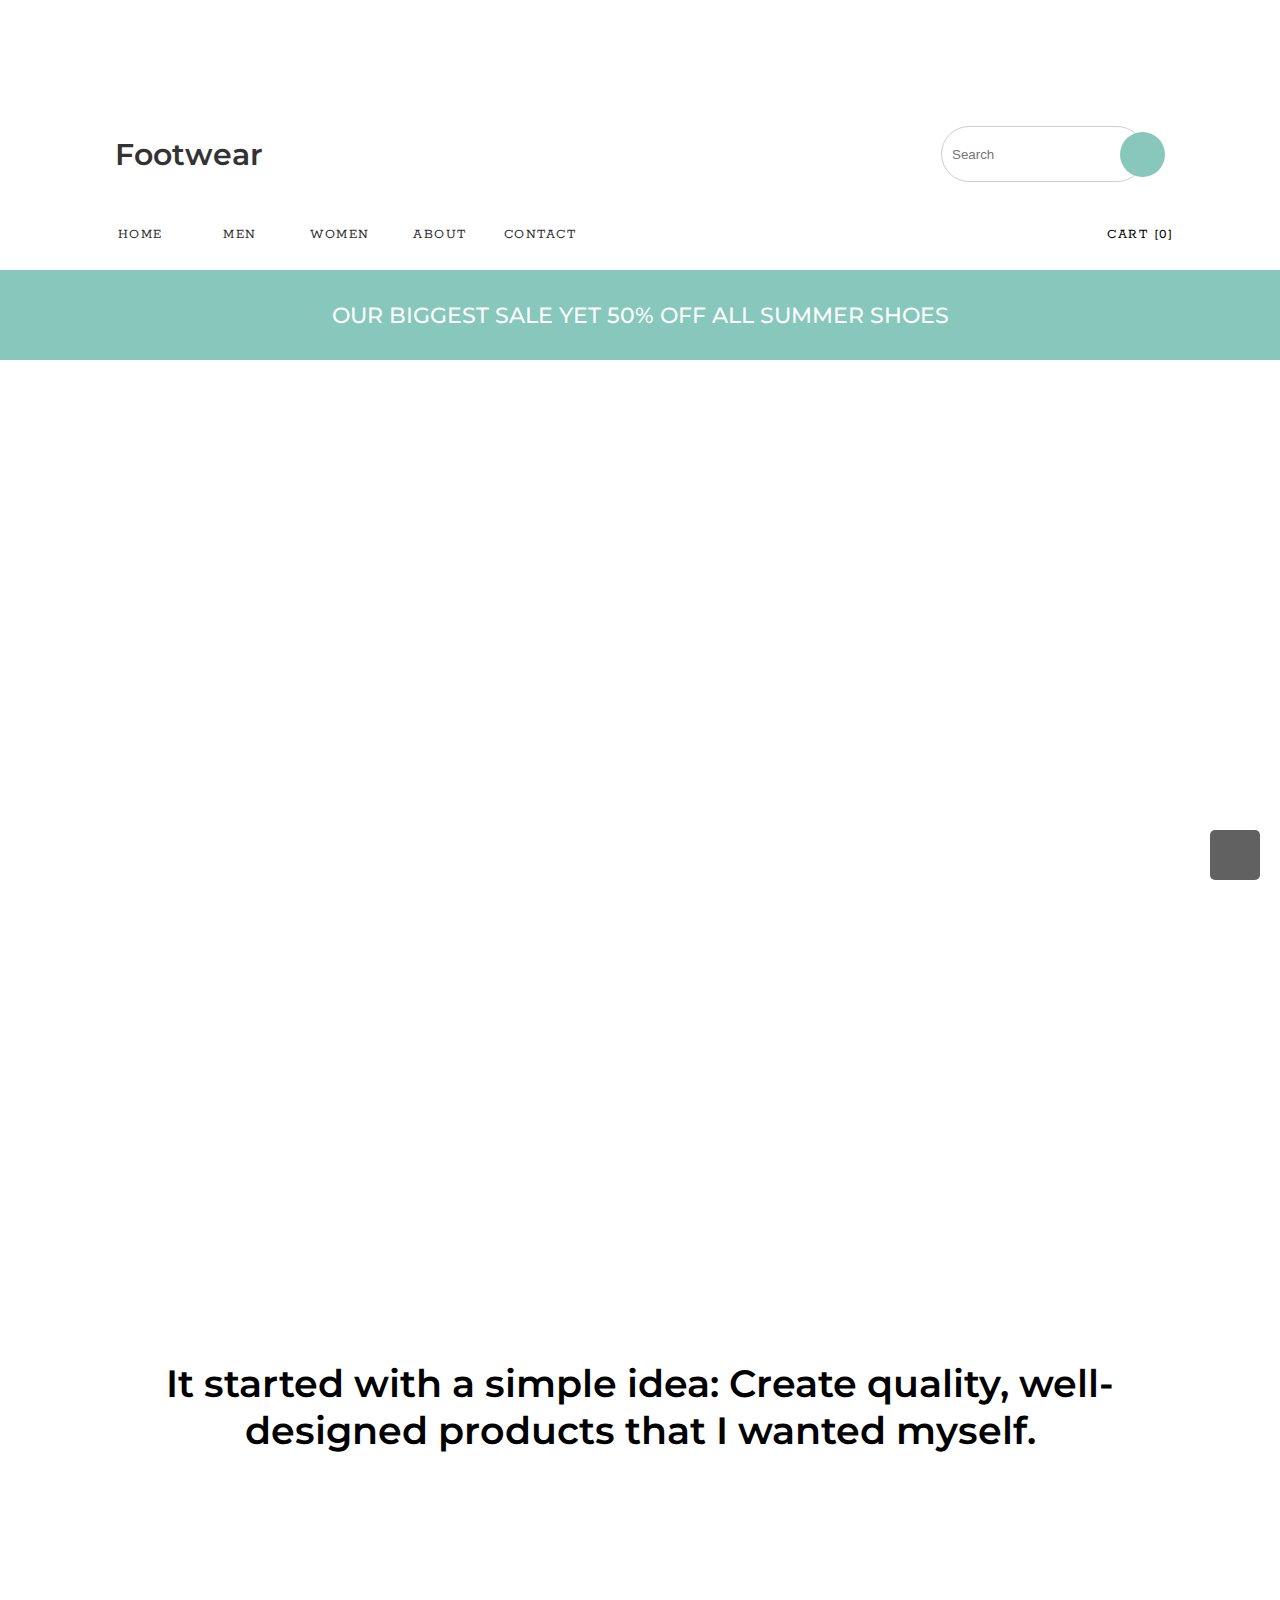
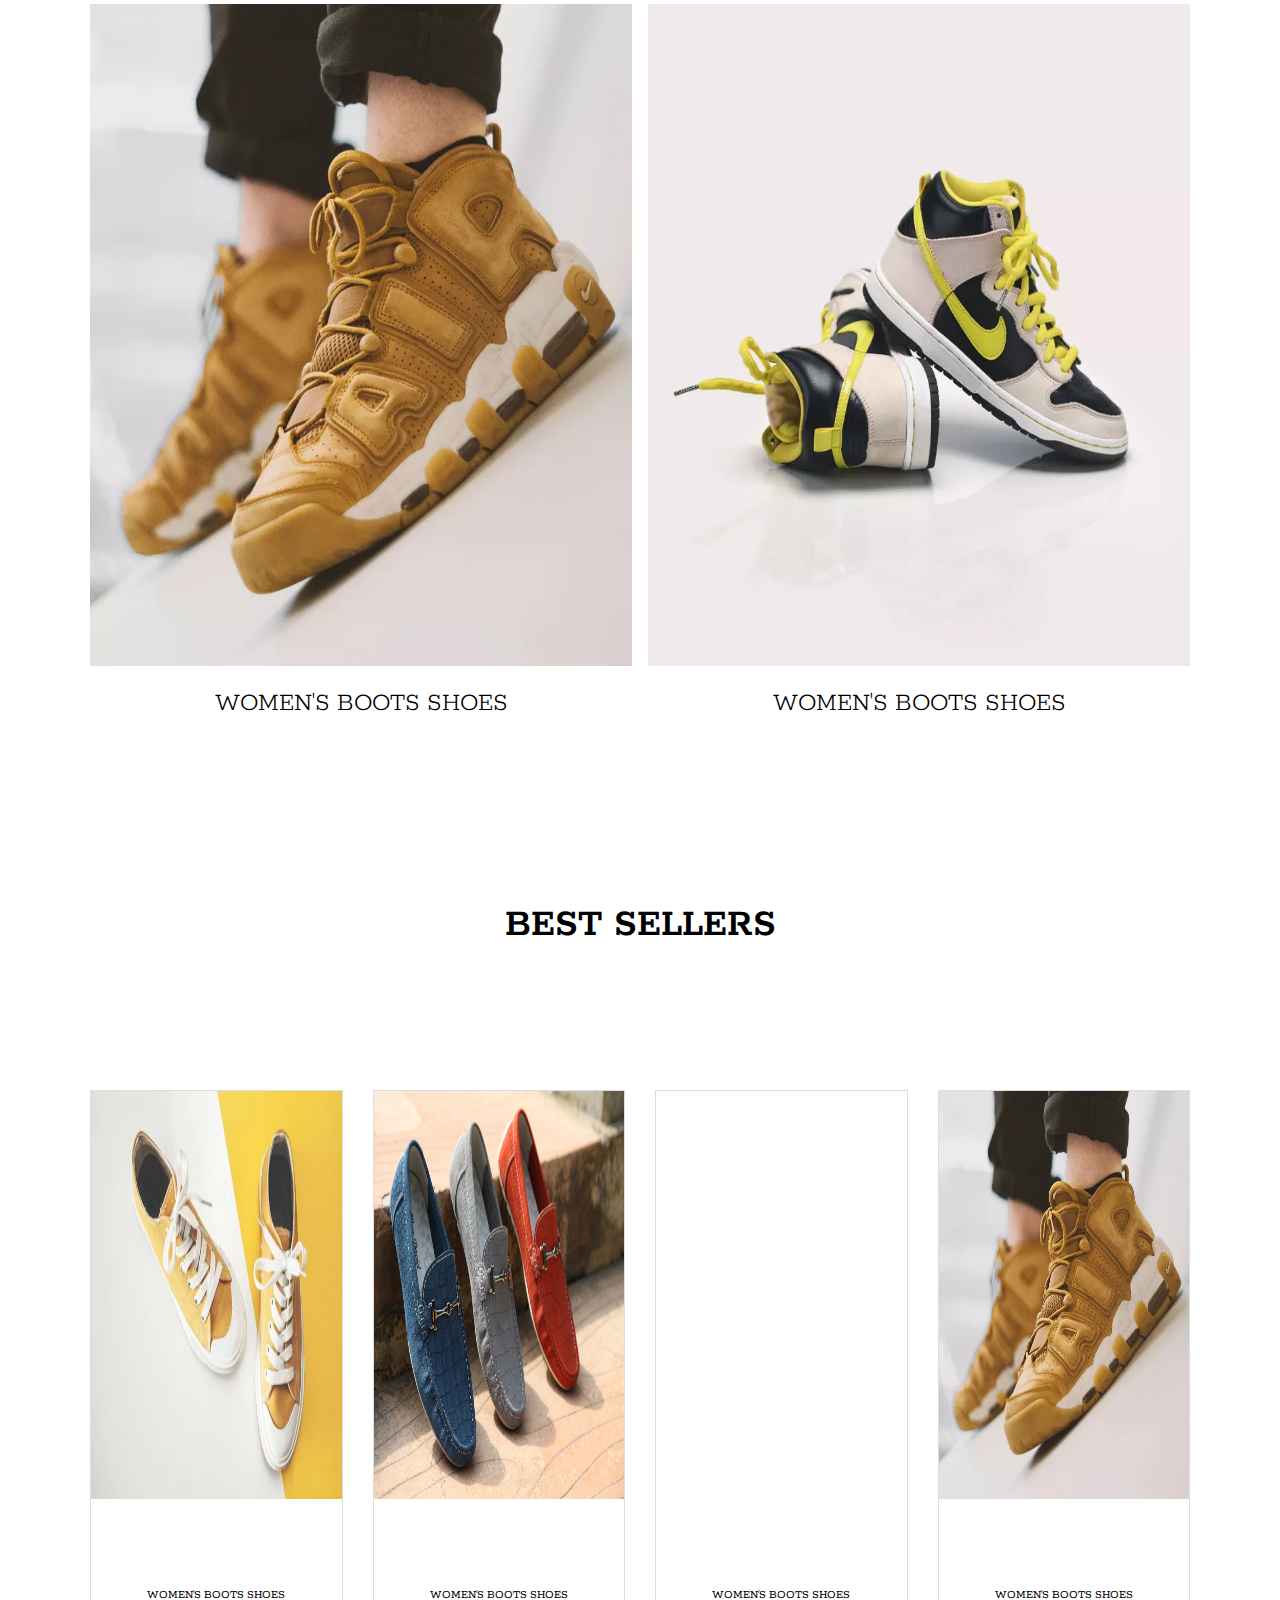
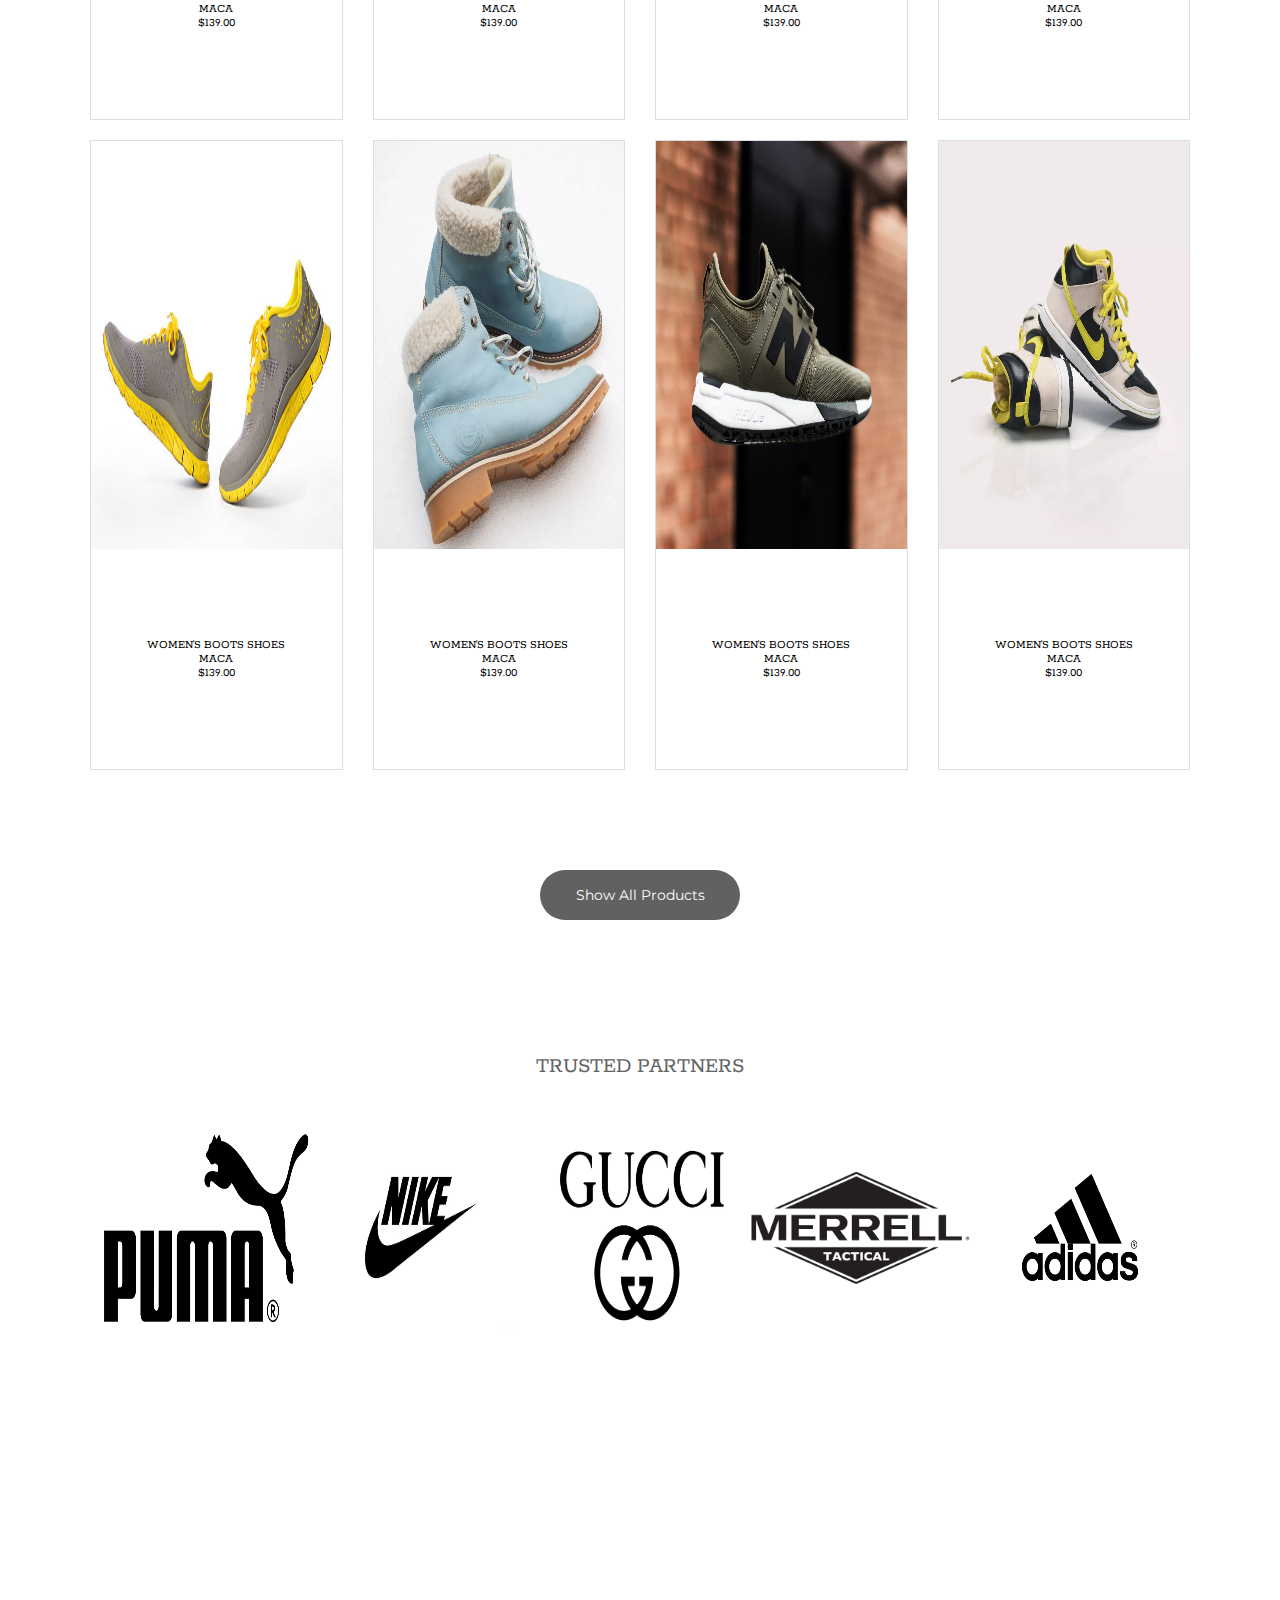
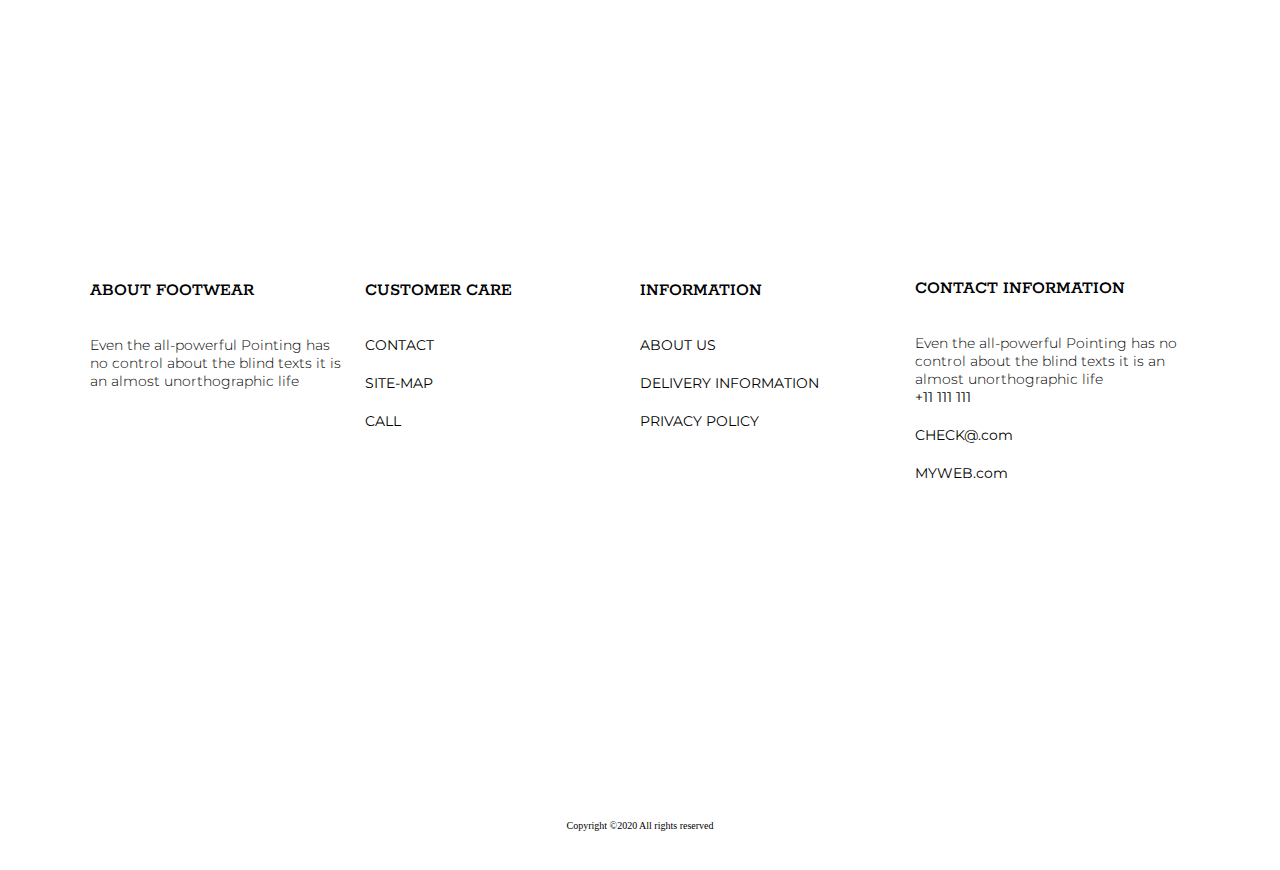
==== index.html @ d2eca473 "Pushing all the updated files" ====
<!DOCTYPE html>
<html lang="en">

<head>
    <meta charset="UTF-8">
    <meta name="viewport" content="width=device-width, initial-scale=1.0">
    <title>Document</title>
    <link rel="stylesheet" href="https://use.fontawesome.com/releases/v5.4.1/css/all.css"
        integrity="sha384-5sAR7xN1Nv6T6+dT2mhtzEpVJvfS3NScPQTrOxhwjIuvcA67KV2R5Jz6kr4abQsz" crossorigin />
    <link rel="preconnect" href="https://fonts.gstatic.com">
    <link href="https://fonts.googleapis.com/css2?family=Rokkitt&display=swap" rel="stylesheet">
    <link rel="preconnect" href="https://fonts.gstatic.com">
    <link rel="preconnect" href="https://fonts.gstatic.com">
    <link rel="preconnect" href="https://fonts.gstatic.com">
    <link
        href="https://fonts.googleapis.com/css2?family=Montserrat:wght@200;600&family=Rokkitt:wght@100;200;300;400;800&display=swap"
        rel="stylesheet">
    <link rel="stylesheet" href="./index.css">
</head>

<body>
    <div class="container">


        <div></div>

        <!-- -----------------------------MENU-SECTION START------------------------------------------------------------ -->





        <div class="menu-section">
            <div class="heading">
                <div class="title flex">Footwear</div>
                <div class="search flex">
                    <input type="text" class="search-input" placeholder="Search">
                    <div class="icon flex"><i class="fa fa-search" aria-hidden="true"></i></div>
                </div>
            </div>
            <div class="items">
                <div class="home flex"><a href="">HOME</a></div>
                <div class="men flex"><a href="./men.html" target="_blank">MEN</a></div>
                <div class="women flex"><a href="./women.html" target="_blank">WOMEN</a></div>
                <div class="about flex"><a href="">ABOUT</a></div>
                <div class="contact flex"><a href="">CONTACT</a></div>
                <div class="cart flex">
                    <i class="fa fa-cart-plus" aria-hidden="true"></i>
                    <span class="value"> CART [0]</span>
                </div>
            </div>
        </div>




        <!-- -----------------------------MENU-SECTION END------------------------------------------------------------ -->





        <!-- -----------------------------ANNOUNCEMENT START------------------------------------------------------------ -->


        <div class="annoucement flex">
            OUR BIGGEST SALE YET 50% OFF ALL SUMMER SHOES
        </div>

        <!-- -----------------------------ANNOUNCEMENT END------------------------------------------------------------ -->




        <!-- -----------------------------MAIN-SOWCASE START------------------------------------------------------------ -->


        <div class="main-showcase">
            <div class="showcase">
                <div class="slider image flex">
                </div>
            </div>
        </div>

        <!-- -----------------------------MAIN-SOWCASE END------------------------------------------------------------ -->








        <!-- -----------------------------COLLECTIONS PRODUCT START------------------------------------------------------------ -->


        <div class="collections-product">
            <div class="heading ">
                <div class="flex">It started with a simple idea: Create quality, well-designed products that I wanted
                    myself.</div>
            </div>
            <div class="product-image">
                <div class="image1">
                    <div class="image"></div>
                    <div class="description flex">
                        <p>WOMEN'S BOOTS SHOES</p>
                    </div>
                </div>
                <div class="image2">
                    <div class="image"></div>
                    <div class="description flex">
                        <p>WOMEN'S BOOTS SHOES</p>
                    </div>
                </div>
            </div>
        </div>



        <!-- -----------------------------COLLECTIONS PRODUCT END------------------------------------------------------------ -->



        <!-- -----------------------------SHOWCASE START------------------------------------------------------------ -->

        <div class="best-sellers">
            <div class="heading flex">
                BEST SELLERS
            </div>
            <div class="showcase">
                <div class="item1 item">
                    <div class="image"></div>
                    <div class="description flex">
                        <p>WOMEN'S BOOTS SHOES</p>
                        <p>MACA</p>
                        <p>$139.00</p>
                    </div>
                </div>
                <div class="item2 item">
                    <div class="image"></div>
                    <div class="description flex">
                        <p>WOMEN'S BOOTS SHOES</p>
                        <p>MACA</p>
                        <p>$139.00</p>
                    </div>
                </div>
                <div class="item3 item">
                    <div class="image"></div>
                    <div class="description flex">
                        <p>WOMEN'S BOOTS SHOES</p>
                        <p>MACA</p>
                        <p>$139.00</p>
                    </div>
                </div>
                <div class="item4 item">
                    <div class="image"></div>
                    <div class="description flex">
                        <p>WOMEN'S BOOTS SHOES</p>
                        <p>MACA</p>
                        <p>$139.00</p>
                    </div>
                </div>
                <div class="item5 item">
                    <div class="image"></div>
                    <div class="description flex">
                        <p>WOMEN'S BOOTS SHOES</p>
                        <p>MACA</p>
                        <p>$139.00</p>
                    </div>
                </div>
                <div class="item6 item">
                    <div class="image"></div>
                    <div class="description flex">
                        <p>WOMEN'S BOOTS SHOES</p>
                        <p>MACA</p>
                        <p>$139.00</p>
                    </div>
                </div>
                <div class="item7 item">
                    <div class="image"></div>
                    <div class="description flex">
                        <p>WOMEN'S BOOTS SHOES</p>
                        <p>MACA</p>
                        <p>$139.00</p>
                    </div>
                </div>
                <div class="item8 item">
                    <div class="image"></div>
                    <div class="description flex">
                        <p>WOMEN'S BOOTS SHOES</p>
                        <p>MACA</p>
                        <p>$139.00</p>
                    </div>
                </div>
            </div>
            <div class="product-btn flex">
                <div class="button-wrapper flex" id="change-bg-color">
                    Show All Products
                </div>
            </div>
        </div>


        <!-- -----------------------------SHOWCASE END------------------------------------------------------------ -->





        <!-- -----------------------------BRANDS START------------------------------------------------------------ -->

        <div class="trusted-partners">
            <div class="heading flex"> TRUSTED PARTNERS</div>
            <div class="brands">
                <div class="brand1 brand"></div>
                <div class="brand2 brand"></div>
                <div class="brand3 brand"></div>
                <div class="brand4 brand"></div>
                <div class="brand5 brand"></div>
            </div>
        </div>

        <!-- -----------------------------BRANDS END------------------------------------------------------------ -->






        <!-- -----------------------------Footer - Start ---------------------------------------------------------- -->

        <div class="footer">
            <div class="footer-wrapper">
                <div class="item1 item">
                    <div>
                        <div class="title">ABOUT FOOTWEAR</div>
                        <div class="content">Even the all-powerful Pointing has no control about the blind texts it is
                            an almost unorthographic life</div>
                        <div class="icons">
                            <a href=""><i class="fa fa-globe" aria-hidden="true"></i></a>
                            <a href=""><i class="fa fa-globe" aria-hidden="true"></i></a>
                            <a href=""><i class="fa fa-globe" aria-hidden="true"></i></a>
                            <a href=""><i class="fa fa-globe" aria-hidden="true"></i></a>
                        </div>
                    </div>
                </div>
                <div class="item2 item">
                    <div class="title">CUSTOMER CARE</div>
                    <div class="link">
                        <h4 class="go-to-form"><a href="./form.html">CONTACT</a></h4>
                        <h4 class="do"><a href="">SITE-MAP</a></h4>
                        <h4 class="do"><a href="">CALL</a></h4>
                    </div>
                </div>
                <div class="item3 item">
                    <div class="title">INFORMATION</div>
                    <div class="link">
                        <h4 class="do"><a href="">ABOUT US</a></h4>
                        <h4 class="do"><a href="">DELIVERY INFORMATION</a></h4>
                        <h4 class="do"><a href="">PRIVACY POLICY</a></h4>
                    </div>
                </div>
                <div class="item5 item">
                    <div class="title">CONTACT INFORMATION</div>
                    <div class="link">
                        <div class>Even the all-powerful Pointing has no control about the blind texts it is an almost
                            unorthographic life</div>
                        <h4 class="do"><a href="">+11 111 111</a></h4>
                        <h4 class="do"><a href="">CHECK@.com</a></h4>
                        <h4 class="do"><a href="">MYWEB.com</a></h4>
                    </div>
                </div>
            </div>
        </div>

        <!-- --------------------------------footer End------------------------------------------------------------ -->


        <div class="copyright flex">Copyright ©2020 All rights reserved</div>
    </div>

    <div class="to-top flex">
        <div class="to-top-wrapper"><i class="fa fa-angle-double-up" aria-hidden="true"></i></div>
    </div>

    <script src="./index.js"></script>
    <script src="./common.js"></script>

</body>

</html>
---- index.css ----
* {
  padding: 0px;
  border: 0;
  margin: 0px;
}

html {
  scroll-behavior: smooth;
  font-size: 62.5%;
}

:root {
  --para-font: "Open Sans", sans-serif;
  --link-font: "Montserrat", sans-serif;
  --heading-font: "Rokkitt", serif;
  --light: 300;
  --normal: 400;
  --extra-light: 100;
  --very-light: 200;
  --button-color: #616161;
  --icon-color: #9b9b9b;
}

/* class for making items center */
.flex {
  display: flex;
  justify-content: center;
  align-items: center;
}

/* Container */

.container {
  display: grid;
  grid-template-rows: 10vh 20vh 10vh 100vh 120vh 200vh 70vh 90vh 10vh;
}

.menu-section {
  /* background-color: violet; */
  display: grid;
  grid-template-columns: minmax(1rem, 1fr) minmax(min-content, 1100px) minmax(
      1rem,
      1fr
    );
  grid-template-rows: 80fr 20fr;
  grid-template-areas:
    ". heading ."
    ". items . ";
    margin-bottom: 2rem;
}

.menu-section .heading {
  grid-area: heading;
  /* background-color: tomato; */
  display: grid;
  grid-template-columns: 2fr 6fr 2fr;
  grid-template-areas: "title . search";
}

.menu-section .heading .title {
  grid-area: title;
  /* background: yellow; */
  font-family: var(--link-font);
  font-size: 3rem;
  padding-right: 1.5rem;
  font-weight: 600;
  color: #333;
}

.menu-section .heading .search {
  grid-area: search;
  /* background: blue; */
}
.menu-section .heading .search .search-input {
  height: 6vh;
  width: 15vw;
  /* background: red; */
  color: rgb(206, 206, 206);
  padding-left: 1rem;
  border: 1px solid rgb(206, 206, 206);
  border-radius: 4rem;
}
.menu-section .heading .search .icon {
  height: 4.5rem;
  width: 4.5rem;
  border-radius: 60%;
  position: relative;
  /* top: 0; */
  right: 2.5rem;
  background: rgb(136, 200, 188);
  transition: all 500ms ease-in-out;
  cursor: pointer;
}

.menu-section .heading .search .icon:hover {
  background: black;
}

.menu-section .heading .search .icon i {
  font-size: 1.5rem;
  color: white;
}

.menu-section .items {
  grid-area: items;
  /* background-color: rgb(54, 49, 49); */
  display: grid;
  grid-template-columns: repeat(11, 1fr);
  grid-template-areas: "home men women about contact . . . . . cart";
  font-family: var(--heading-font);
  font-size: 1.4rem;
  letter-spacing: 1.5px;
}
.menu-section .items a:link {
  text-decoration: none;
  color: #333;
}

.menu-section .items a:visited {
  text-decoration: none;
  color: #333;
}

.menu-section .items a:hover {
  text-decoration: none;
  color: #333;
}
.menu-section .items .home {
  grid-area: home;
  /* background-color: yellow; */
}
.menu-section .items .men {
  grid-area: men;
  /* background-color: rgb(228, 102, 19); */
}
.menu-section .items .women {
  grid-area: women;
  /* background-color: yellow; */
}
.menu-section .items .about {
  grid-area: about;
  /* background-color: rgb(151, 109, 90); */
}
.menu-section .items .contact {
  grid-area: contact;
  /* background-color: yellow; */
}
.menu-section .items .space {
  /* grid-area: ; */
  /* background-color: rgb(20, 20, 20); */
}
.menu-section .items .cart {
  grid-area: cart;
  /* background-color: rgb(2, 255, 255); */
}

.annoucement {
  background-color: rgb(136, 200, 188);
  text-align: center;
  color: white;
  font-family: var(--link-font);
  font-weight: 500;
  font-size: 2.2rem;
  /* margin-top: 5rem; */
  /* margin-top: 2rem; */
  /* padding-top: 5rem; */
}

.main-showcase {
  height: 100%;
  width: 100%;
  /* margin-top: 5rem; */
  background-color: rgb(53, 41, 53);
}

.main-showcase .showcase {
  height: 100%;
  width: 100%;
  overflow: hidden;
  background-color: white;
}

.slider {
  /* display: flex; */
  background-image: url(./Images/shoeImages/shoe2.jpg);
  transition: all 400ms ease-in-out;
  /* transform: translateX(-737px); */
}

.slider .div1 {
  opacity: 0;
  position: relative;
  animation: mymove 1s ease-in-out 700ms 1 forwards;
}

@keyframes mymove {
  0% {
    top: 50px;
    opacity: 0;
  }
  100% {
    top: 0%;
    opacity: 1;
  }
}

.image {
  width: 100%;
  height: 100%;
  background-size: 100% 100%, cover;
  background-repeat: no-repeat;
}

.main-showcase .showcase .slider .div1 {
  opacity: 1;
  /* display: none; */
  /* background-color: red; */
  /* transform: translateY(10rem); */
  /* transition: all 500ms ease; */
  font-family: var(--heading-font);
  flex-direction: column;
  font-size: 3rem;
  color: white;
  font-weight: 200;
}
.main-showcase .showcase .slider .div1 h3 {
  letter-spacing: 0.3rem;
  font-weight: 300;
  font-size: 2.5rem;

}
.main-showcase .showcase .slider .div1 h2 {
  font-weight: 300;
  font-size: 5rem;

}
.main-showcase .showcase .slider .div1 h4 {
  /* letter-spacing: 0.1rem; */
  margin-bottom: 4rem;
  font-family: var(--link-font);
  font-weight: 300;
  font-size: 2rem;

}
.main-showcase .showcase .slider .div1 .slider-btn{
  width: 25rem;
  height: 6rem;
  /* text-align: center; */
  font-family: var(--link-font);
  font-size: 1.6rem;
  border-radius: 4rem;
  background-color: var(--button-color);
}

.fade-in {
  /* transform: translateY(100px); */
  transform: translateY(0px);
  opacity: 1;
  /* display: block; */
  background-color: yellow;
}

/* ------------------------------------------------------------------------------------------------------------------ */

.collections-product {
  /* background-color: rgb(37, 143, 46); */
  background-color: white;
  display: grid;
  grid-template-columns: minmax(1rem, 1fr) minmax(min-content, 1100px) minmax(
      1rem,
      1fr
    );
  grid-template-rows: 20fr 80fr;
  grid-template-areas:
    ". heading ."
    ". product-image .";
  margin-top: 10rem;
  grid-row-gap: 6rem;
}

.collections-product .heading {
  grid-area: heading;
  /* background-color: brown; */
  font-family: var(--link-font);
  font-weight: 600;
  font-size: 3.8rem;
  text-align: center;
}

.collections-product .product-image {
  grid-area: product-image;
  /* background-color: darkblue; */
  display: grid;
  grid-column-gap: 1.6rem;
  grid-template-columns: repeat(auto-fit, minmax(33rem, 1fr));
}

.collections-product .product-image .image1 {
  display: grid;
  grid-template-rows: 90fr 10fr;
  /* background-color: red; */
}
.collections-product .product-image .image1 .image {
  /* height: 80%;
    width: 80%; */
  background-image: url(./Shoes/shoe4.webp);
  background-size: 100% 100%, contain;
  background-repeat: no-repeat;
}
.collections-product .product-image .image1 .description {
  font-family: var(--heading-font);
  font-size: 2.6rem;
  font-weight: 300;
}
.collections-product .product-image .image2 {
  display: grid;
  grid-template-rows: 90fr 10fr;
  /* background-color: yellow; */
}
.collections-product .product-image .image2 .image {
  /* height: 80%;
    width: 80%; */
  background-image: url(./Shoes/shoe8.webp);
  background-size: 100% 100%, contain;
  background-repeat: no-repeat;
}
.collections-product .product-image .image2 .description {
  font-family: var(--heading-font);
  font-size: 2.6rem;
  font-weight: 300;
}

.best-sellers {
  margin-top: 100px;
  /* background-color: rgb(129, 209, 24); */
  /* background-color: rgb(28, 37, 34); */
  display: grid;
  grid-template-columns: minmax(1rem, 1fr) minmax(min-content, 1100px) minmax(
      1rem,
      1fr
    );
  grid-template-rows: 10fr 80fr 10fr;
  grid-template-areas:
    ". heading ."
    ". showcase ."
    ". product-btn .";
}

.best-sellers .heading {
  grid-area: heading;
  /* background-color: turquoise; */
  font-family: var(--heading-font);
  font-size: 4rem;
  font-weight: 600;
}

.best-sellers .showcase {
  margin-top: 8rem;
  grid-area: showcase;
  /* background-color: rgb(253, 15, 162); */
  display: grid;
  grid-template-columns: repeat(auto-fit, minmax(25rem, 1fr));
  grid-column-gap: 3rem;
  grid-row-gap: 2rem;
}

.best-sellers .showcase .item {
  border: 0.5px solid #dcdde1;
  display: grid;
  grid-template-rows: 65fr 35fr;
  /* background-color: rgb(20, 97, 121); */
}

.best-sellers .showcase .item .image {
  /* background-image: url(./Images/project-2.jpg); */
  background-size: 100% 100%, cover;
  background-repeat: no-repeat;
}
.best-sellers .showcase .item .description {
  /* background-color: rgb(194, 48, 194); */
  font-size: 1.2rem;
  font-family: var(--heading-font);
  flex-direction: column;
}

.best-sellers .showcase .item1 .image {
  background-image: url(./Shoes/shoe1.jpg);
}

.best-sellers .showcase .item2 .image {
  background-image: url(./Shoes/shoe2.jpg);
}

.best-sellers .showcase .item3 .image {
  background-image: url(./Shoes/shoe3.jpg);
}

.best-sellers .showcase .item4 .image {
  background-image: url(./Shoes/shoe4.webp);
}

.best-sellers .showcase .item5 .image {
  background-image: url(./Shoes/shoe5.jpg);
}
.best-sellers .showcase .item6 .image {
  background-image: url(./Shoes/shoe6.webp);
}
.best-sellers .showcase .item7 .image {
  background-image: url(./Shoes/shoe7.jpg);
}
.best-sellers .showcase .item8 .image {
  background-image: url(./Shoes/shoe8.webp);
}

.best-sellers .product-btn {
  grid-area: product-btn;
  margin-top: 8rem;
  /* background-color: rgb(136, 41, 104); */
}
.best-sellers .product-btn .button-wrapper {
  width: 20rem;
  height: 5rem;
  border-radius: 3rem;
  cursor: pointer;
  font-size: 1.4rem;
  font-family: var(--link-font);
  transition: all 600ms ease-in-out;
  color: white;
  /* grid-area: product-btn; */
  background-color: #616161;
}

/* ---------------------------------------------------------- */

.trusted-partners {
  /* background-color: violet; */
  /* background-color: rgb(24, 203, 209); */
  /* background-color: rgb(28, 37, 34); */
  display: grid;
  grid-template-columns: minmax(1rem, 1fr) minmax(min-content, 1100px) minmax(
      1rem,
      1fr
    );
  grid-template-rows: 10fr 90fr;
  grid-template-areas:
    ". heading ."
    ". brands .";
  margin-top: 10rem;
}

.trusted-partners .heading {
  grid-area: heading;
  /* background: red; */
  font-family: var(--heading-font);
  font-weight: 400;
  color: rgb(100, 100, 100);
  font-size: 2.2rem;
}

.trusted-partners .brands {
  margin-top: 2rem;
  grid-area: brands;
  /* background: blue; */
  display: grid;
  grid-template-columns: repeat(auto-fit, minmax(22rem, 1fr));
}

.trusted-partners .brands .brand {
  background-size: 100% 50%, contain;
  background-repeat: no-repeat;
}
.trusted-partners .brands .brand1 {
  /* background-color: chocolate; */
  background-image: url(./Brands/puma.png);
}
.trusted-partners .brands .brand2 {
  /* background-color: rgb(14, 46, 134); */
  background-image: url(./Brands/nike.png);
}
.trusted-partners .brands .brand3 {
  /* background-color: chocolate; */
  background-image: url(./Brands/gucci.png);
}
.trusted-partners .brands .brand4 {
  /* background-color: rgb(207, 210, 30); */
  background-image: url(./Brands/merrell.png);
}
.trusted-partners .brands .brand5 {
  /* background-color: rgb(252, 252, 252); */
  background-image: url(./Brands/addidas.png);
}

/* -------------------------------------------------------------------------------------------------- */

/* Sticky - Navbar */

.nav-bar {
  /* width: 100vw; */
  width: minmax(min-content, 1100px);
  height: 10vh;
  width: 99vw;
  display: grid;
  position: fixed;
  top: 0;
  left: 0;
  grid-template-columns: 10fr 10fr 60fr repeat(4, 5fr);
  background-color: #333;
}

.nav-bar > div i {
  font-size: 2rem;
}

.nav-bar1 .image {
  height: 40%;
  width: 80%;
  /* background-color: black; */
  background-image: url(./logo.png);
  background-size: 100% 100%, cover;
  background-repeat: no-repeat;
  /* border-left: 1px solid var(--icon-color); */
  color: var(--icon-color);
}

.nav-bar2 {
  background-color: black;
  border-left: 1px solid var(--icon-color);
  color: var(--icon-color);
  font-size: 1.8rem;
  font-weight: 300;
  font-family: var(--link-font);
}
.nav-bar3 {
  /* background-color: rgb(179, 212, 30); */
  border-left: 1px solid var(--icon-color);
  color: var(--icon-color);
}
.nav-bar4 {
  /* background-color: rgb(32, 16, 102); */
  border-left: 1px solid var(--icon-color);
  color: var(--icon-color);
}
.nav-bar5 {
  background-color: #4cd137;
  color: white;
  border-left: 1px solid var(--icon-color);
}
.nav-bar6 {
  /* background-color: rgb(216, 4, 4); */
  color: var(--icon-color);
  border-left: 1px solid var(--icon-color);
}

 /* -------------------------- Footer ---------------------------- */
  
  .footer {
    background-color: rgb(216, 145, 14);
  }
  .footer {
    display: grid;
    grid-template-columns: minmax(10px, 1fr) minmax(min-content, 1100px) minmax(
        10px,
        1fr
      );
    /* grid-template-rows: minmax(50vh, 1fr); */
    grid-template-areas: ". footer-wrapper .";
    background-color: white;
  }
  
  .footer .footer-wrapper {
    grid-area: footer-wrapper;
    /* background-color: pink; */
    display: grid;
    font-family: var(--heading-font);
    grid-template-columns: repeat(auto-fit, minmax(20rem, 1fr));
    /* grid-column-gap: 10px;
        grid-row-gap: 50px; */
  }

  .go-to-form {
    /* background: red; */
    font-weight: 300;
    font-size: 1.4rem;
    cursor: pointer;
    font-family: var(--link-font);
    color: #323332;
  }
  
  .footer .footer-wrapper .item {
    /* background-color: tomato; */
    display: flex;
    justify-content: center;
    flex-direction: column;
    font-weight: 300;
  }
  .footer .footer-wrapper .item .title {
    margin-bottom: 3.5rem;
    font-weight: 500;
    font-size: 1.8rem;
  }
  .footer .footer-wrapper .item .link {
    margin-bottom: 2rem;
    /* font-weight: 500; */
  }
  .footer .footer-wrapper .item .link h4 {
    padding-bottom: 2rem;
    /* font-weight: 500; */
  }
  .footer .footer-wrapper .item a:visited {
    color: black;
  }
  .footer .footer-wrapper .item a:hover {
    color: black;
  }
  .footer .footer-wrapper .item a:link {
    text-decoration: none;
    font-family: var(--link-font);
    font-size: 1.4rem;
    font-weight: 400;
    color: black;
  }
  .footer .footer-wrapper .item1 {
    padding-top: 6rem;
    /* font-size: 2rem; */
    padding-right: 2rem;
    /* background-color: red; */
  }
  .footer .footer-wrapper .item1 .icons {
    padding-top: 2rem;
    width: 15rem;
    height: 4rem;
    font-size: 2.5rem;
    /* background-color: red; */
    color: #323332;
  }
  .footer .footer-wrapper .item1 .icons a:link {
    text-decoration: none;
    color: #323332;
  }
  .footer .footer-wrapper .item1 .icons a:visited {
    text-decoration: none;
    color: #323332;
  }
  .footer .footer-wrapper .item1 .icons a:hover {
    text-decoration: none;
    color: black;
  }
  .footer .footer-wrapper .item1 > div {
    /* background-color: tomato; */
    margin-bottom: 8rem;
  }
  .footer .footer-wrapper .item1 .content {
    font-family: var(--link-font);
    font-size: 1.4rem;
    font-weight: 300;
  }
  .footer .footer-wrapper .item5 {
    margin-top: 5rem;
  
    /* background-color: rgb(59, 57, 57); */
  }
  .footer .footer-wrapper .item5 .link > div {
    font-family: var(--link-font);
    font-size: 1.4rem;
    font-weight: 300;
  }

/* -------------------------------------------------------------------------------------------------------- */

.to-top {
  height: 5rem;
  width: 5rem;
  color: white;
  border-radius: 5px;
  background-color: var(--button-color);
  position: fixed;
  bottom: 0;
  right: 0;
  margin-bottom: 2rem;
  margin-right: 2rem;

  transition: all 600ms ease-in-out;
  cursor: pointer;
}


  /* -----------------------------------------------------MEDIA QUERIRES----------------------------------------------------------- */
  @media only screen and (max-width: 1044px) {
    html {
      font-size: 50%;
    }
  
    .menu-section .heading .search .icon {
      height: 5.5rem;
      width: 5.5rem;
      border-radius: 60%;
      position: relative;
      right: 5.5rem;
    }
  
  }
  @media only screen and (max-width: 836px) {
    .footer .footer-wrapper .item1 {
      padding-top: 8rem;
      padding-right: 2.5rem;
    }
  }
  
  @media only screen and (max-width: 888px) {
    .container {
      display: grid;
      /* grid-template-rows: 30vh 10vh 140vh 200vh 90vh 90vh 10vh; */
      grid-template-rows: 10vh 20vh 10vh 100vh 140vh 200vh 90vh 90vh 10vh;
    }
  }
  
  @media only screen and (max-width: 772px) {
    .footer .footer-wrapper .item5 {
      margin-top: 8rem;
    }
  }
  @media only screen and (max-width: 703px) {
    .footer .footer-wrapper .item1 {
      padding-top: 10rem;
      padding-right: 2.5rem;
    }
  }
  @media only screen and (max-width: 692px) {
    .menu-section .heading .search {
      /* height: 5.5rem;
      width: 5.5rem;
      border-radius: 60%;
      position: relative;
      right: 5.5rem; */
      display: none;
    }
  
    .menu-section .items .main-option{
      /* display: none; */
      /* margin-right: 4rem; */
      font-size: 1rem;
    }
  }
  
  
  
  
  @media only screen and (max-width: 660px) {
    .footer .footer-wrapper .item1 {
      padding-top: 6rem;
      padding-right: 2.5rem;
    }
  }
  
  @media only screen and (max-width: 784px) {
    .menu-section .items {
      grid-area: items;
      /* background-color: rgb(54, 49, 49); */
      display: grid;
      grid-template-columns: repeat(6, 1fr);
      grid-template-areas: "home men women about contact  cart";
      font-family: var(--heading-font);
      font-size: 1.4rem;
      letter-spacing: 1.5px;
    }
    .menu-section .items .cart .value {
      display: none;
    }
  }
  
  
  
  
  @media only screen and (max-width: 630px) {
    .footer .footer-wrapper .item1 {
      padding-top: 9rem;
      padding-right: 2.5rem;
    }
  }
  @media only screen and (max-width: 600px) {
    .footer .footer-wrapper .item1 {
      padding-top: 6rem;
      padding-right: 2.5rem;
    }
    .footer .footer-wrapper .item5 {
      margin-top: 5rem;
    }
  }
  @media only screen and (max-width: 600px) {
    .annoucement {
      font-size: 1.5rem;
    }
  }
  
  
  
  
  
  @media only screen and (max-width: 429px) {
    .footer .footer-wrapper .item1 {
      padding-top: 8rem;
    }
    .collections-product .product-image {
      grid-area: product-image;
      display: grid;
      grid-template-columns: repeat(auto-fit, minmax(25rem, 1fr));
      grid-column-gap: 3rem;
      grid-row-gap: 3rem;
    }
    .container {
      display: grid;
      /* grid-template-rows: 30vh 10vh 240vh 1000vh 90vh 90vh 10vh; */
      grid-template-rows: 10vh 20vh 10vh 100vh 240vh 1000vh 90vh 90vh 10vh;
    }
  }
  @media only screen and (max-width: 397px) {
    .footer .footer-wrapper .item5 {
      padding-top: 2rem;
    }
  }
  @media only screen and (max-width: 380px) {
    /* .best-sellers .showcase .item .image {
      background-size: 50% 50%, contain;
      background-repeat: no-repeat;
    } */
    .container {
      display: grid;
      /* grid-template-rows: 30vh 10vh 240vh 1000vh 90vh 90vh 10vh; */
      grid-template-rows: 10vh 20vh 10vh 100vh 240vh 1000vh 90vh 90vh 10vh;
    }
    .best-sellers .showcase {
      margin-top: 8rem;
      grid-area: showcase;
      display: grid;
      grid-template-columns: repeat(auto-fit, minmax(30rem, 1fr));
      grid-column-gap: 3rem;
      grid-row-gap: 2rem;
    }
    .best-sellers .showcase .item {
      display: grid;
      grid-template-rows: 65fr 35fr;
    }
    .collections-product .product-image {
      grid-area: product-image;
      display: grid;
      grid-template-columns: repeat(auto-fit, minmax(30rem, 1fr));
      grid-column-gap: 3rem;
      grid-row-gap: 3rem;
    }
    
  }
  
  @media only screen and (max-width: 366px) {
    .container {
      display: grid;
      /* grid-template-rows: 30vh 10vh 340vh 1000vh 120vh 90vh 10vh; */
      grid-template-rows: 10vh 20vh 10vh 100vh 340vh 1000vh 90vh 90vh 10vh;
    }
  }
  
  @media only screen and (max-width: 361px) {
    .footer .footer-wrapper .item1 {
      padding-top: 10rem;
    }
    .copyright {
      margin-top: 25rem;
      /* display: none; */
    }
  }
  
  @media only screen and (max-width: 334px) {
    .container {
      display: grid;
      /* grid-template-rows: 30vh 10vh 340vh 1000vh 120vh 90vh 10vh; */
      grid-template-rows: 10vh 20vh 10vh 100vh 340vh 1000vh 90vh 90vh 10vh;
    }
    .trusted-partners .brands .brand {
      background-size: 50% 50%, contain;
      background-repeat: no-repeat;
      margin-left: 12rem;
    }
    .annoucement {
      font-size: 1.6rem;
    }
  }
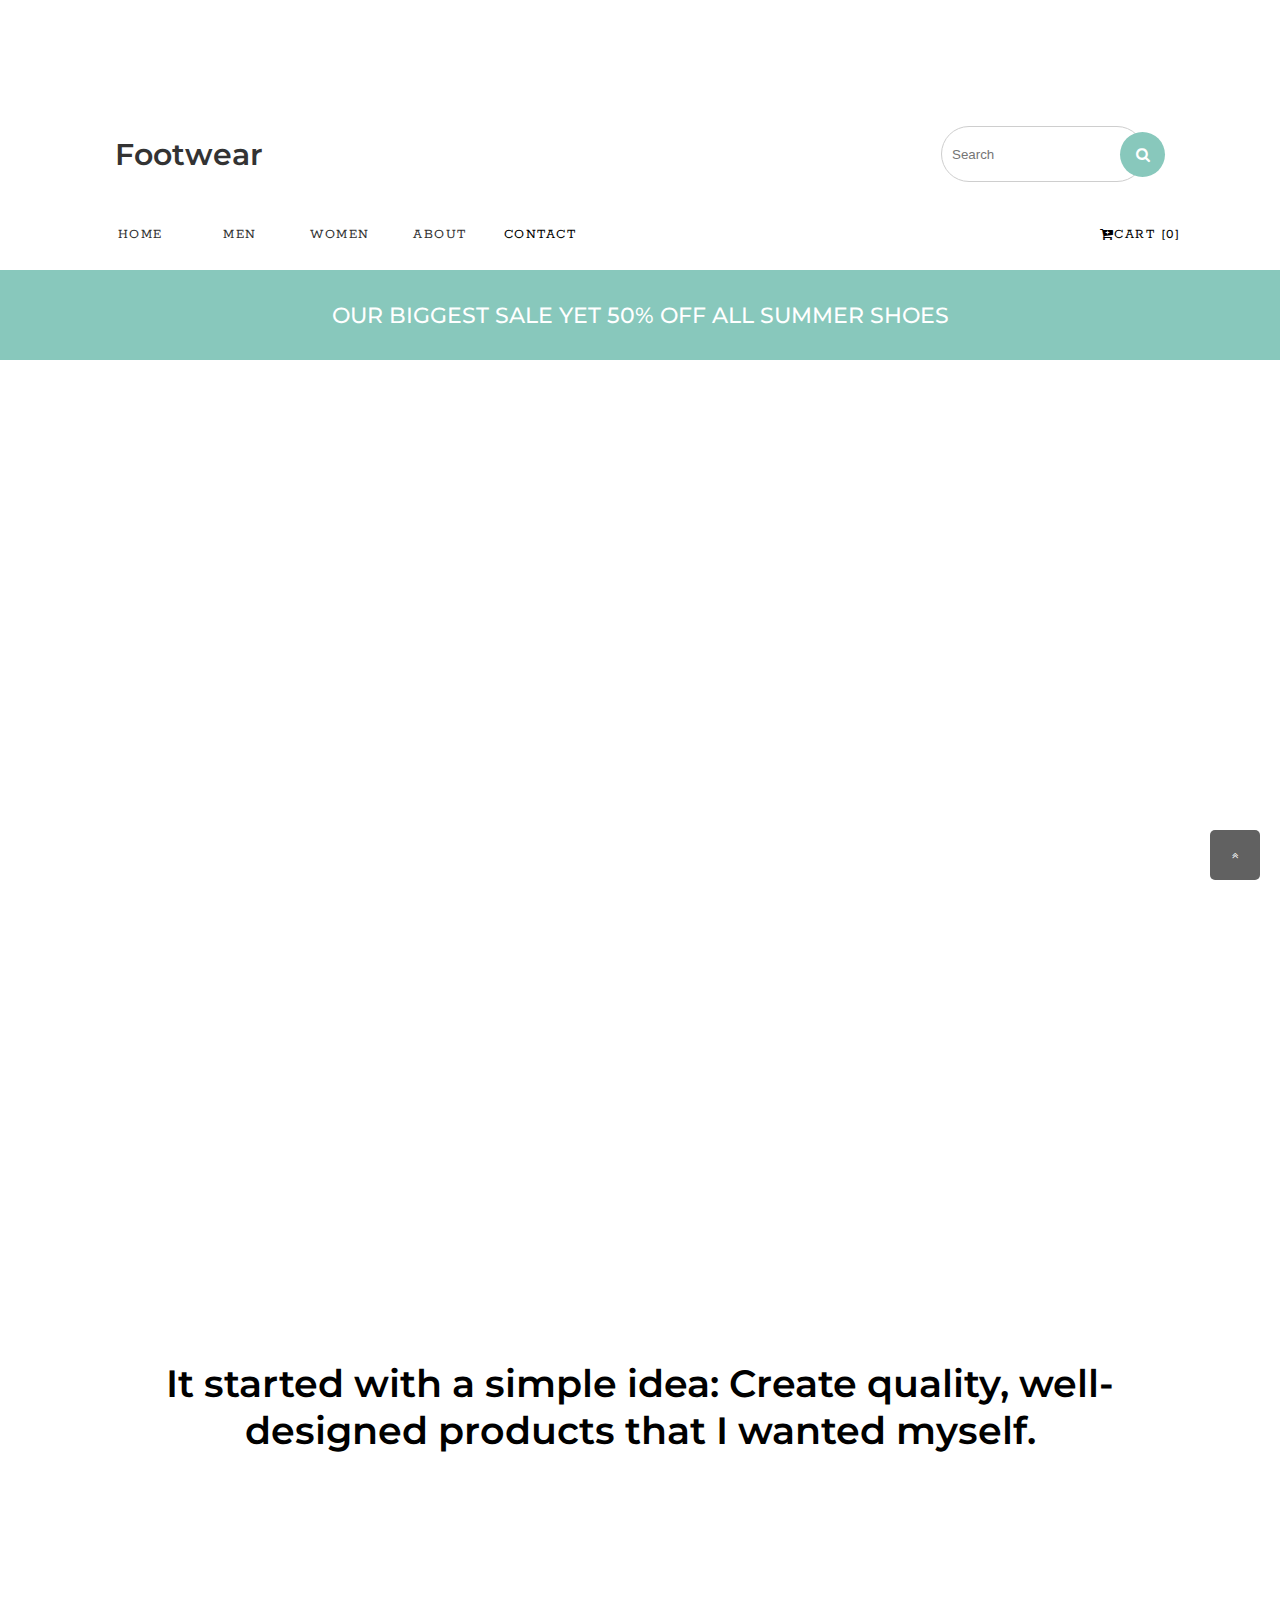
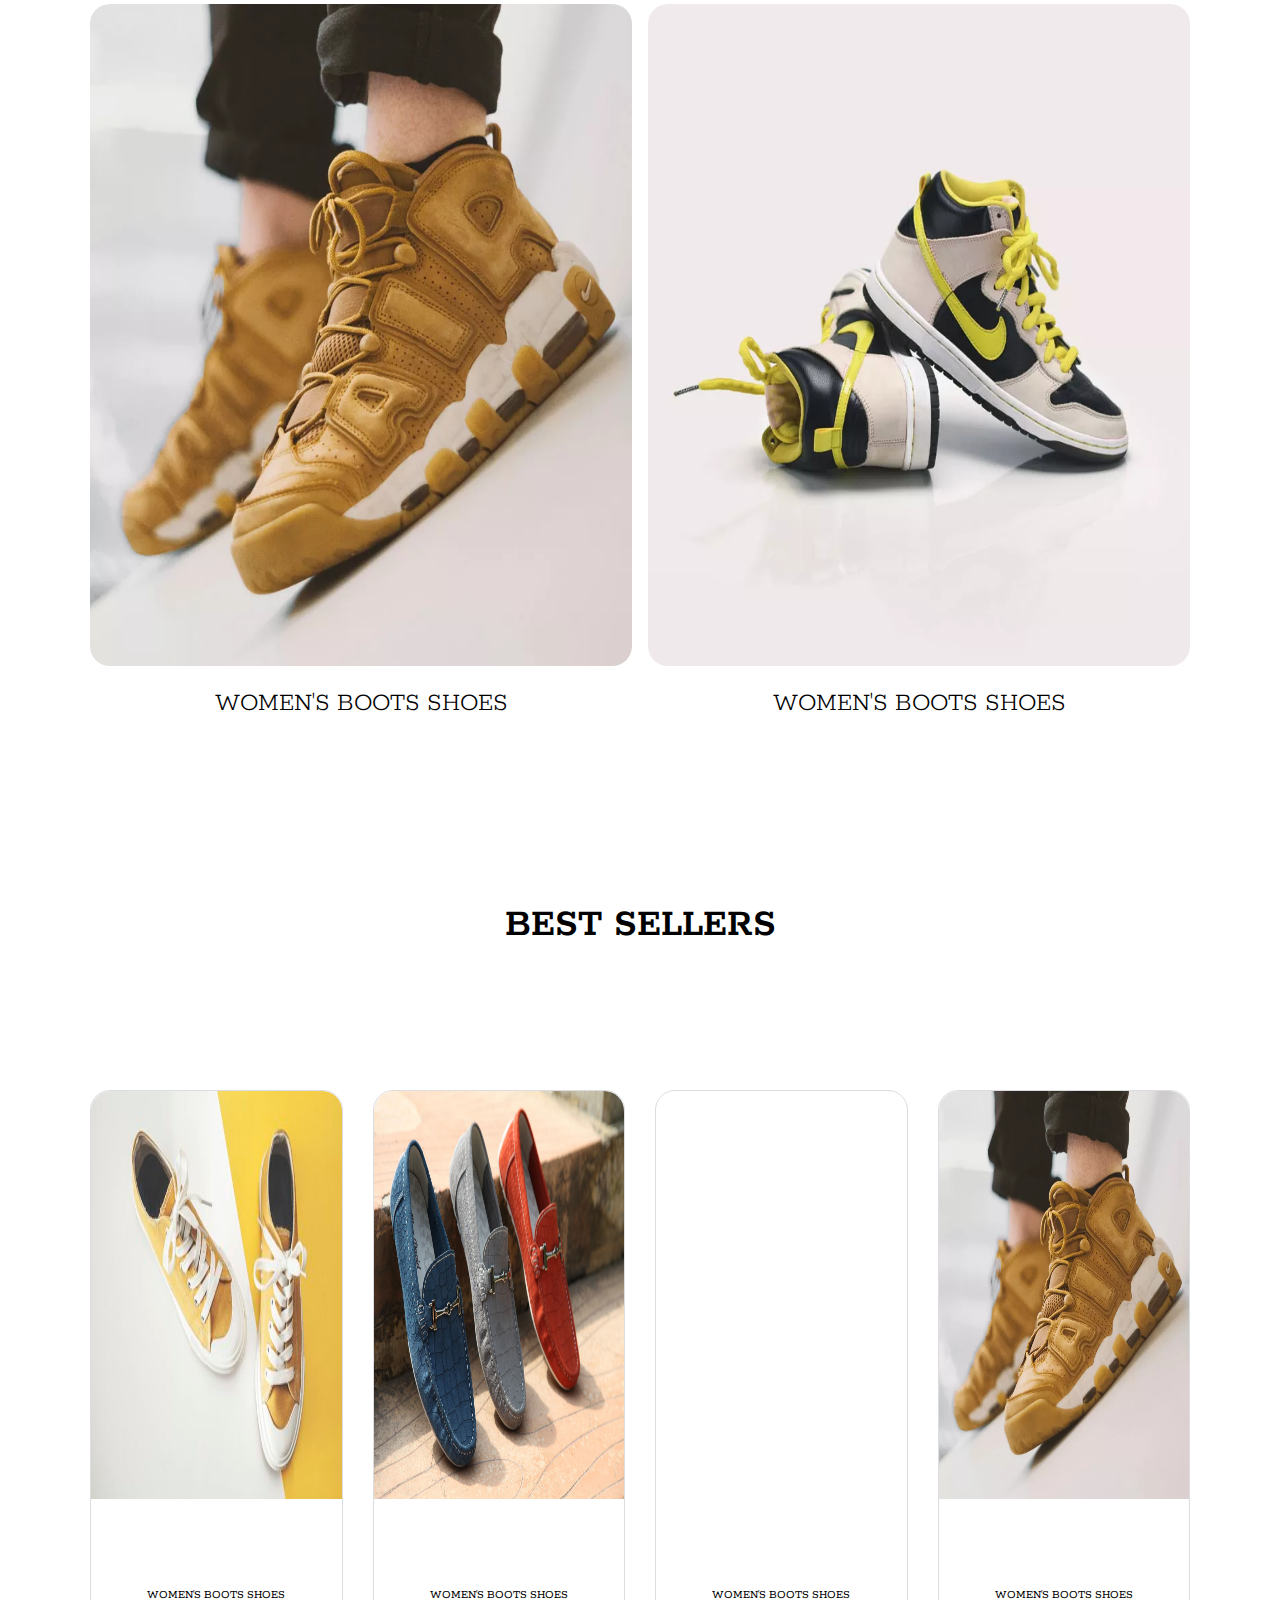
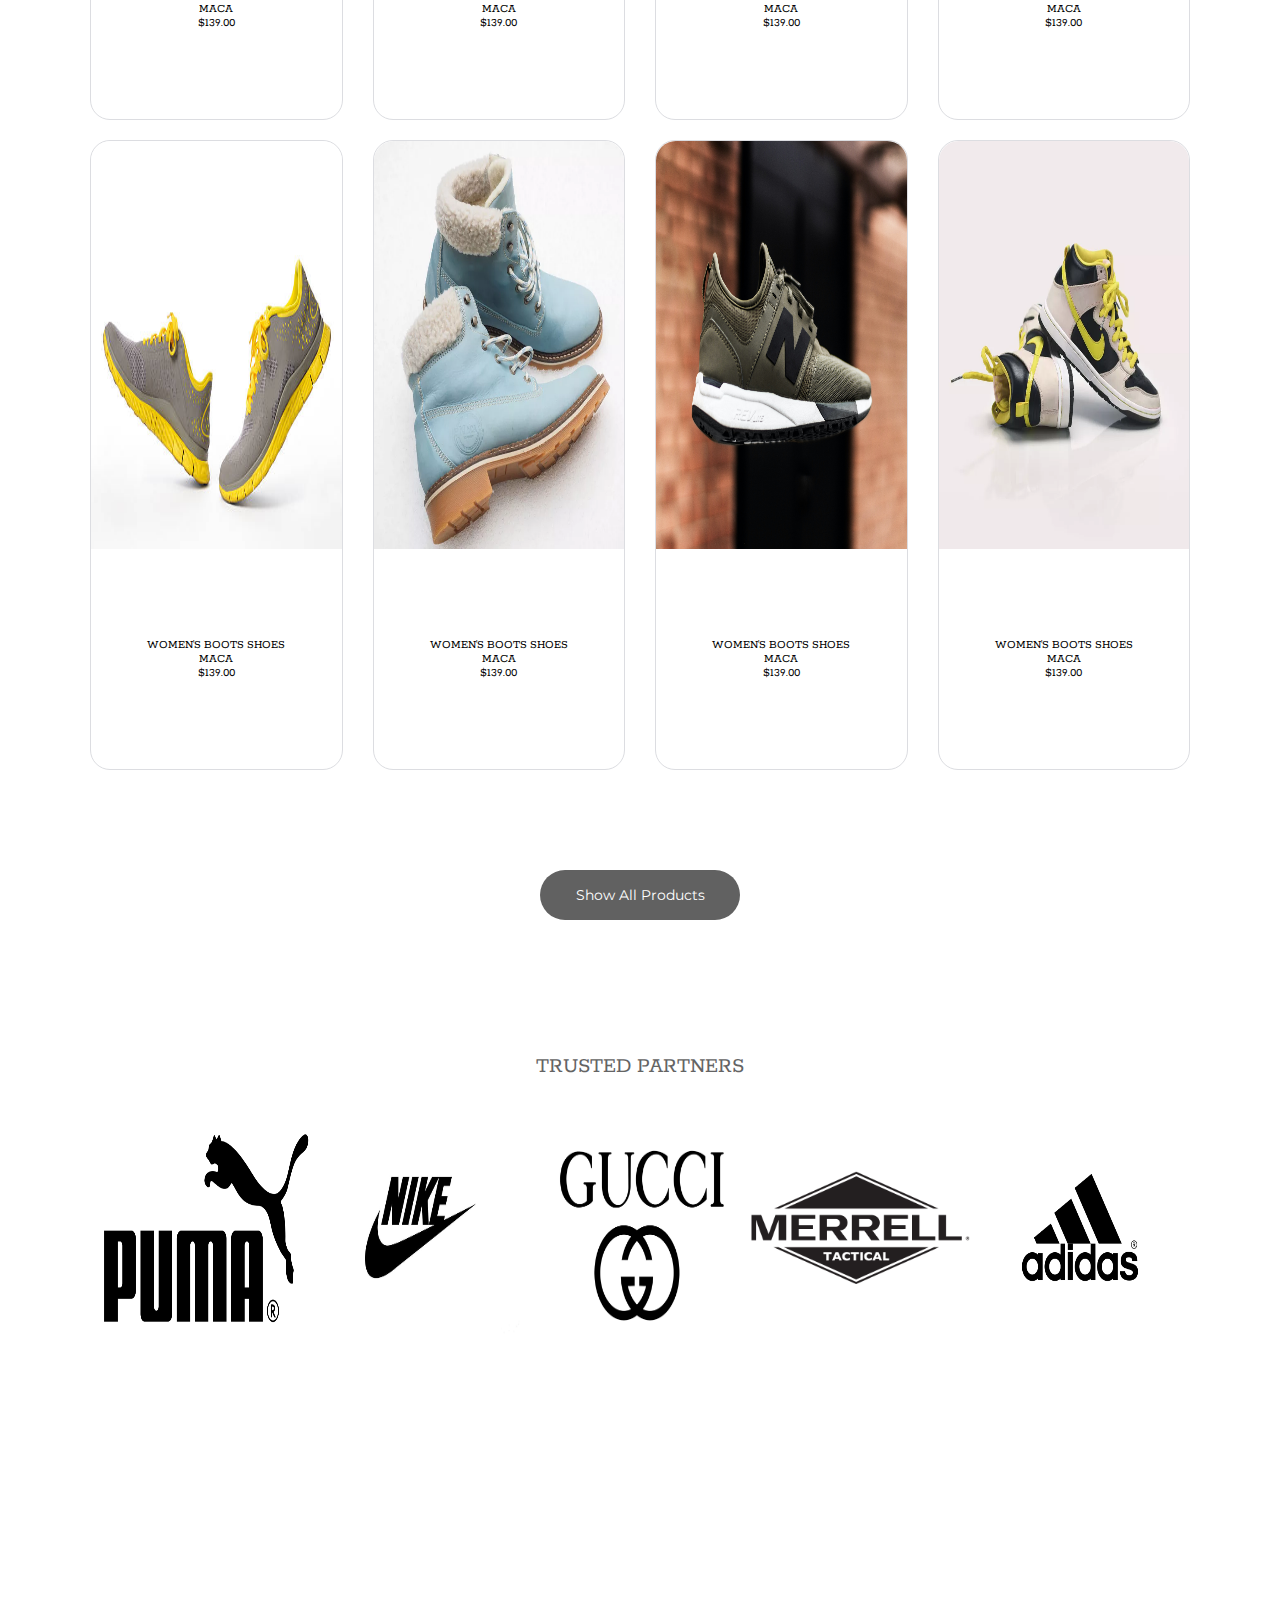
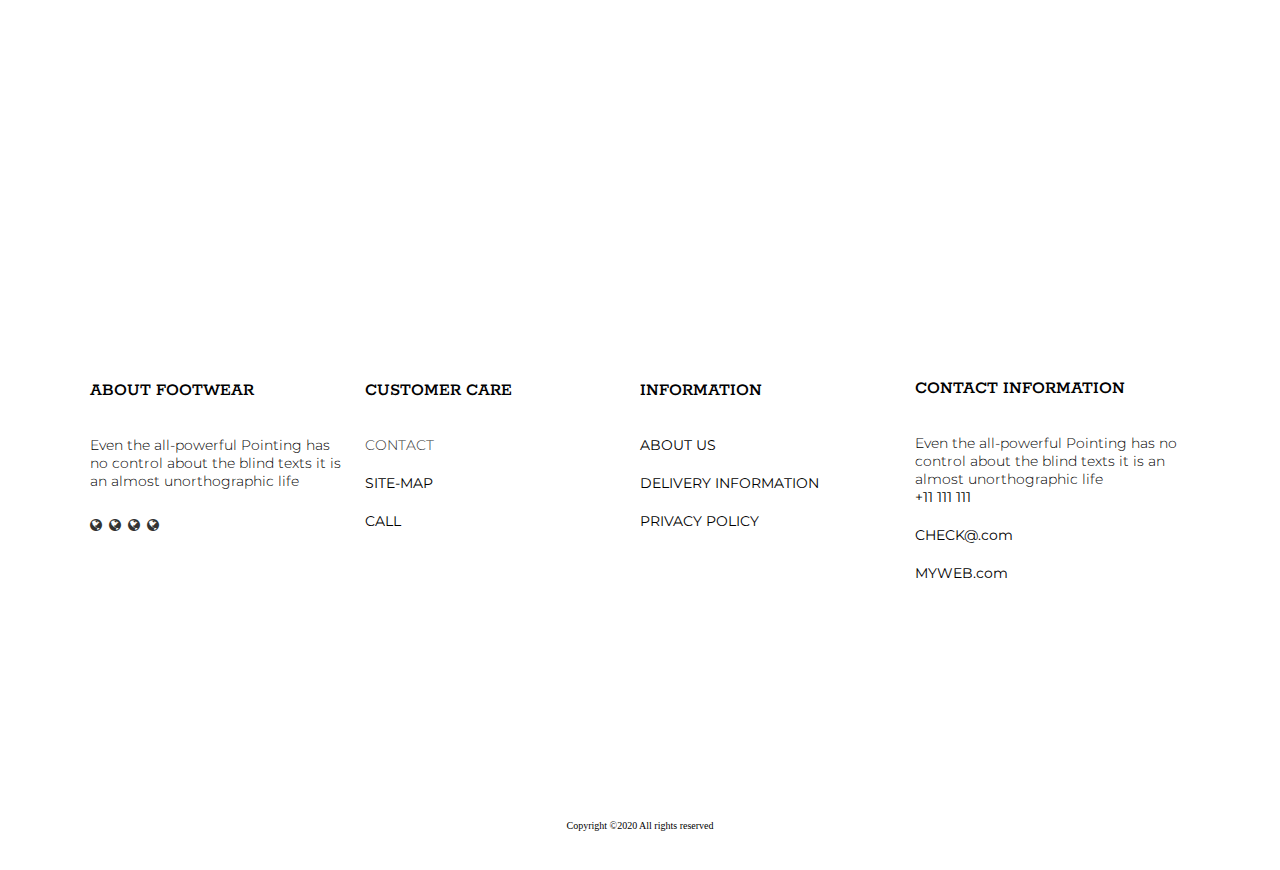
==== commit 0c8341a1: "Pop up done" ====
--- a/index.html
+++ b/index.html
@@ -12,6 +12,7 @@
     <link rel="preconnect" href="https://fonts.gstatic.com">
     <link rel="preconnect" href="https://fonts.gstatic.com">
     <link rel="preconnect" href="https://fonts.gstatic.com">
+    <link rel="stylesheet" href="https://cdnjs.cloudflare.com/ajax/libs/font-awesome/4.7.0/css/font-awesome.min.css">
     <link
         href="https://fonts.googleapis.com/css2?family=Montserrat:wght@200;600&family=Rokkitt:wght@100;200;300;400;800&display=swap"
         rel="stylesheet">
@@ -19,6 +20,38 @@
 </head>
 
 <body>
+
+    <!-- ********************************************************************** -->
+    <div class="contact-form">
+        <div class="left">
+            <div class="title flex">
+                <h2>Footwear</h2>
+            </div>
+            <div class="logo flex">
+                <div class="image"></div>
+            </div>
+
+        </div>
+        <div class="right">
+            <div class="btn">
+                <div class="btn-wrapper flex">
+                    <i class=" icon fa fa-times-circle" aria-hidden="true"></i>
+                </div>
+            </div>
+            <div class="discription">
+                <div>
+                    <h1>Email : footwear@gmail.com</h1>
+                    <h1>Contact : +11 000 111 222</h1>
+                    <h1 class="whatsapp"><i class="fa fa-whatsapp"></i></h1>
+                </div>
+            </div>
+        </div>
+
+    </div>
+
+    <!-- *************************************************************** -->
+
+
     <div class="container">
 
 
@@ -40,10 +73,10 @@
             </div>
             <div class="items">
                 <div class="home flex"><a href="">HOME</a></div>
-                <div class="men flex"><a href="./men.html" target="_blank">MEN</a></div>
-                <div class="women flex"><a href="./women.html" target="_blank">WOMEN</a></div>
+                <div class="men flex"><a href="./men.html">MEN</a></div>
+                <div class="women flex"><a href="./women.html">WOMEN</a></div>
                 <div class="about flex"><a href="">ABOUT</a></div>
-                <div class="contact flex"><a href="">CONTACT</a></div>
+                <div class="contact flex">CONTACT</div>
                 <div class="cart flex">
                     <i class="fa fa-cart-plus" aria-hidden="true"></i>
                     <span class="value"> CART [0]</span>
@@ -247,7 +280,7 @@
                 <div class="item2 item">
                     <div class="title">CUSTOMER CARE</div>
                     <div class="link">
-                        <h4 class="go-to-form"><a href="./form.html">CONTACT</a></h4>
+                        <h4 class="go-to-form">CONTACT</h4>
                         <h4 class="do"><a href="">SITE-MAP</a></h4>
                         <h4 class="do"><a href="">CALL</a></h4>
                     </div>
@@ -284,7 +317,7 @@
     </div>
 
     <script src="./index.js"></script>
-    <script src="./common.js"></script>
+    <!-- <script src="./common.js"></script> -->
 
 </body>
 
--- a/index.css
+++ b/index.css
@@ -28,6 +28,101 @@
   align-items: center;
 }
 
+
+/* ***************************************** */
+
+.contact-form {
+  height: 50vh;
+  width: 50vw;
+  background:  #38c4f6;
+  background-image: linear-gradient(rgb(136, 200, 188),#f4faf8);
+  /* background: red; */
+  display: grid;
+  grid-template-columns: 40fr 60fr;
+  /* border: 2px solid #323332; */
+  border-radius: 0.5rem;
+  position: fixed;
+  display: none;
+  top: 25vh;
+  left: 25vw;
+  z-index: 11;
+  transition: all 600ms ease-in-out;
+
+}
+
+.right {
+  /* background: green; */
+  display: grid;
+  grid-template-rows: 20fr 80fr;
+}
+
+.right .btn {
+  /* background: red; */
+  display: flex;
+}
+
+.right .btn .btn-wrapper {
+  height: 50px;
+  width: 50px;
+  /* background: pink; */
+  margin-top: 8px;
+  font-size: 30px;
+  cursor: pointer;
+  color: #323332;
+  margin-left: calc(30vw - 50px);
+}
+
+.right .discription {
+  /* background: yellow; */
+  flex-direction: column;
+  font-family: "Rokkitt", serif;
+  font-weight: 300;
+  font-size: 12px;
+  color: #323332;
+  cursor: pointer;
+}
+.right .discription div {
+  margin-top: 4rem;
+  /* background: yellow; */
+}
+
+.right .description .fa-whatsapp{
+  display: none;
+  
+}
+
+.left {
+  /* background: yellow; */
+  background-color: #f4faf8;
+  display: grid;
+  grid-template-rows: 20fr 80fr;
+  margin: 2rem;
+  border: 2px solid #323332;
+  border-radius: 1rem;
+}
+
+.left .title {
+  /* background: rgb(5, 5, 5); */
+  font-family: "Rokkitt", serif;
+  font-weight: 300;
+  font-size: 2rem;
+  color: #323332;
+  letter-spacing: 3px;
+}
+.left .logo .image {
+  height: 60%;
+  width: 60%;
+  /* background: red; */
+  background-image: url(./logo.jpeg);
+  background-size: 100% 100%, cover;
+  background-repeat: no-repeat;
+  /* background: turquoise; */
+  /* border-radius: 60%; */
+}
+
+
+/* ***************************** */
+
 /* Container */
 
 .container {
@@ -110,6 +205,7 @@
   font-family: var(--heading-font);
   font-size: 1.4rem;
   letter-spacing: 1.5px;
+  transition: all 500ms ease-in-out;
 }
 .menu-section .items a:link {
   text-decoration: none;
@@ -124,6 +220,7 @@
 .menu-section .items a:hover {
   text-decoration: none;
   color: #333;
+  color: rgb(136, 200, 188);
 }
 .menu-section .items .home {
   grid-area: home;
@@ -144,6 +241,10 @@
 .menu-section .items .contact {
   grid-area: contact;
   /* background-color: yellow; */
+}
+.menu-section .items .contact:hover {
+  color: rgb(136, 200, 188);
+  cursor: pointer;
 }
 .menu-section .items .space {
   /* grid-area: ; */
@@ -163,7 +264,7 @@
   font-size: 2.2rem;
   /* margin-top: 5rem; */
   /* margin-top: 2rem; */
-  /* padding-top: 5rem; */
+  padding: 2rem;
 }
 
 .main-showcase {
@@ -302,8 +403,9 @@
 }
 .collections-product .product-image .image1 .image {
   /* height: 80%;
-    width: 80%; */
+  width: 80%; */
   background-image: url(./Shoes/shoe4.webp);
+  border-radius: 2rem;
   background-size: 100% 100%, contain;
   background-repeat: no-repeat;
 }
@@ -319,8 +421,9 @@
 }
 .collections-product .product-image .image2 .image {
   /* height: 80%;
-    width: 80%; */
+  width: 80%; */
   background-image: url(./Shoes/shoe8.webp);
+  border-radius: 2rem;
   background-size: 100% 100%, contain;
   background-repeat: no-repeat;
 }
@@ -366,6 +469,7 @@
 
 .best-sellers .showcase .item {
   border: 0.5px solid #dcdde1;
+  border-radius: 2rem;
   display: grid;
   grid-template-rows: 65fr 35fr;
   /* background-color: rgb(20, 97, 121); */
@@ -375,6 +479,9 @@
   /* background-image: url(./Images/project-2.jpg); */
   background-size: 100% 100%, cover;
   background-repeat: no-repeat;
+  /* border-radius: 4rem; */
+  border-top-left-radius: 2rem;
+  border-top-right-radius: 2rem;
 }
 .best-sellers .showcase .item .description {
   /* background-color: rgb(194, 48, 194); */
@@ -494,8 +601,7 @@
 
 /* Sticky - Navbar */
 
-.nav-bar {
-  /* width: 100vw; */
+/* .nav-bar {
   width: minmax(min-content, 1100px);
   height: 10vh;
   width: 99vw;
@@ -514,11 +620,9 @@
 .nav-bar1 .image {
   height: 40%;
   width: 80%;
-  /* background-color: black; */
   background-image: url(./logo.png);
   background-size: 100% 100%, cover;
   background-repeat: no-repeat;
-  /* border-left: 1px solid var(--icon-color); */
   color: var(--icon-color);
 }
 
@@ -531,12 +635,10 @@
   font-family: var(--link-font);
 }
 .nav-bar3 {
-  /* background-color: rgb(179, 212, 30); */
   border-left: 1px solid var(--icon-color);
   color: var(--icon-color);
 }
 .nav-bar4 {
-  /* background-color: rgb(32, 16, 102); */
   border-left: 1px solid var(--icon-color);
   color: var(--icon-color);
 }
@@ -546,10 +648,9 @@
   border-left: 1px solid var(--icon-color);
 }
 .nav-bar6 {
-  /* background-color: rgb(216, 4, 4); */
   color: var(--icon-color);
   border-left: 1px solid var(--icon-color);
-}
+} */
 
  /* -------------------------- Footer ---------------------------- */
   
@@ -565,11 +666,13 @@
     /* grid-template-rows: minmax(50vh, 1fr); */
     grid-template-areas: ". footer-wrapper .";
     background-color: white;
+    /* background: red; */
   }
   
   .footer .footer-wrapper {
     grid-area: footer-wrapper;
     /* background-color: pink; */
+    padding-top: 20rem;
     display: grid;
     font-family: var(--heading-font);
     grid-template-columns: repeat(auto-fit, minmax(20rem, 1fr));
@@ -796,10 +899,8 @@
   
   
   
-  @media only screen and (max-width: 429px) {
-    .footer .footer-wrapper .item1 {
-      padding-top: 8rem;
-    }
+  @media only screen and (max-width: 439px) {
+    
     .collections-product .product-image {
       grid-area: product-image;
       display: grid;
@@ -812,6 +913,16 @@
       /* grid-template-rows: 30vh 10vh 240vh 1000vh 90vh 90vh 10vh; */
       grid-template-rows: 10vh 20vh 10vh 100vh 240vh 1000vh 90vh 90vh 10vh;
     }
+    .best-sellers .showcase .item .description {
+      font-size: 2.5rem;
+    }
+    
+  }
+  @media only screen and (max-width: 429px) {
+    .footer .footer-wrapper .item1 {
+      padding-top: 8rem;
+    }
+    
   }
   @media only screen and (max-width: 397px) {
     .footer .footer-wrapper .item5 {
@@ -819,15 +930,25 @@
     }
   }
   @media only screen and (max-width: 380px) {
-    /* .best-sellers .showcase .item .image {
-      background-size: 50% 50%, contain;
-      background-repeat: no-repeat;
-    } */
     .container {
       display: grid;
-      /* grid-template-rows: 30vh 10vh 240vh 1000vh 90vh 90vh 10vh; */
       grid-template-rows: 10vh 20vh 10vh 100vh 240vh 1000vh 90vh 90vh 10vh;
     }
+
+    .trusted-partners .brands {
+      margin-top: 2rem;
+      grid-area: brands;
+      /* background: blue; */
+      display: grid;
+      grid-template-columns: repeat(auto-fit, minmax(25rem, 1fr));
+    }
+
+    .trusted-partners .brands .brand {
+      background-size: 60% 70%, contain;
+      background-repeat: no-repeat;
+      margin-left: 12rem;
+    }
+    
     .best-sellers .showcase {
       margin-top: 8rem;
       grid-area: showcase;
@@ -856,6 +977,11 @@
       /* grid-template-rows: 30vh 10vh 340vh 1000vh 120vh 90vh 10vh; */
       grid-template-rows: 10vh 20vh 10vh 100vh 340vh 1000vh 90vh 90vh 10vh;
     }
+    .trusted-partners .brands .brand {
+      background-size: 50% 50%, contain;
+      background-repeat: no-repeat;
+      margin-left: 12rem;
+    }
   }
   
   @media only screen and (max-width: 361px) {
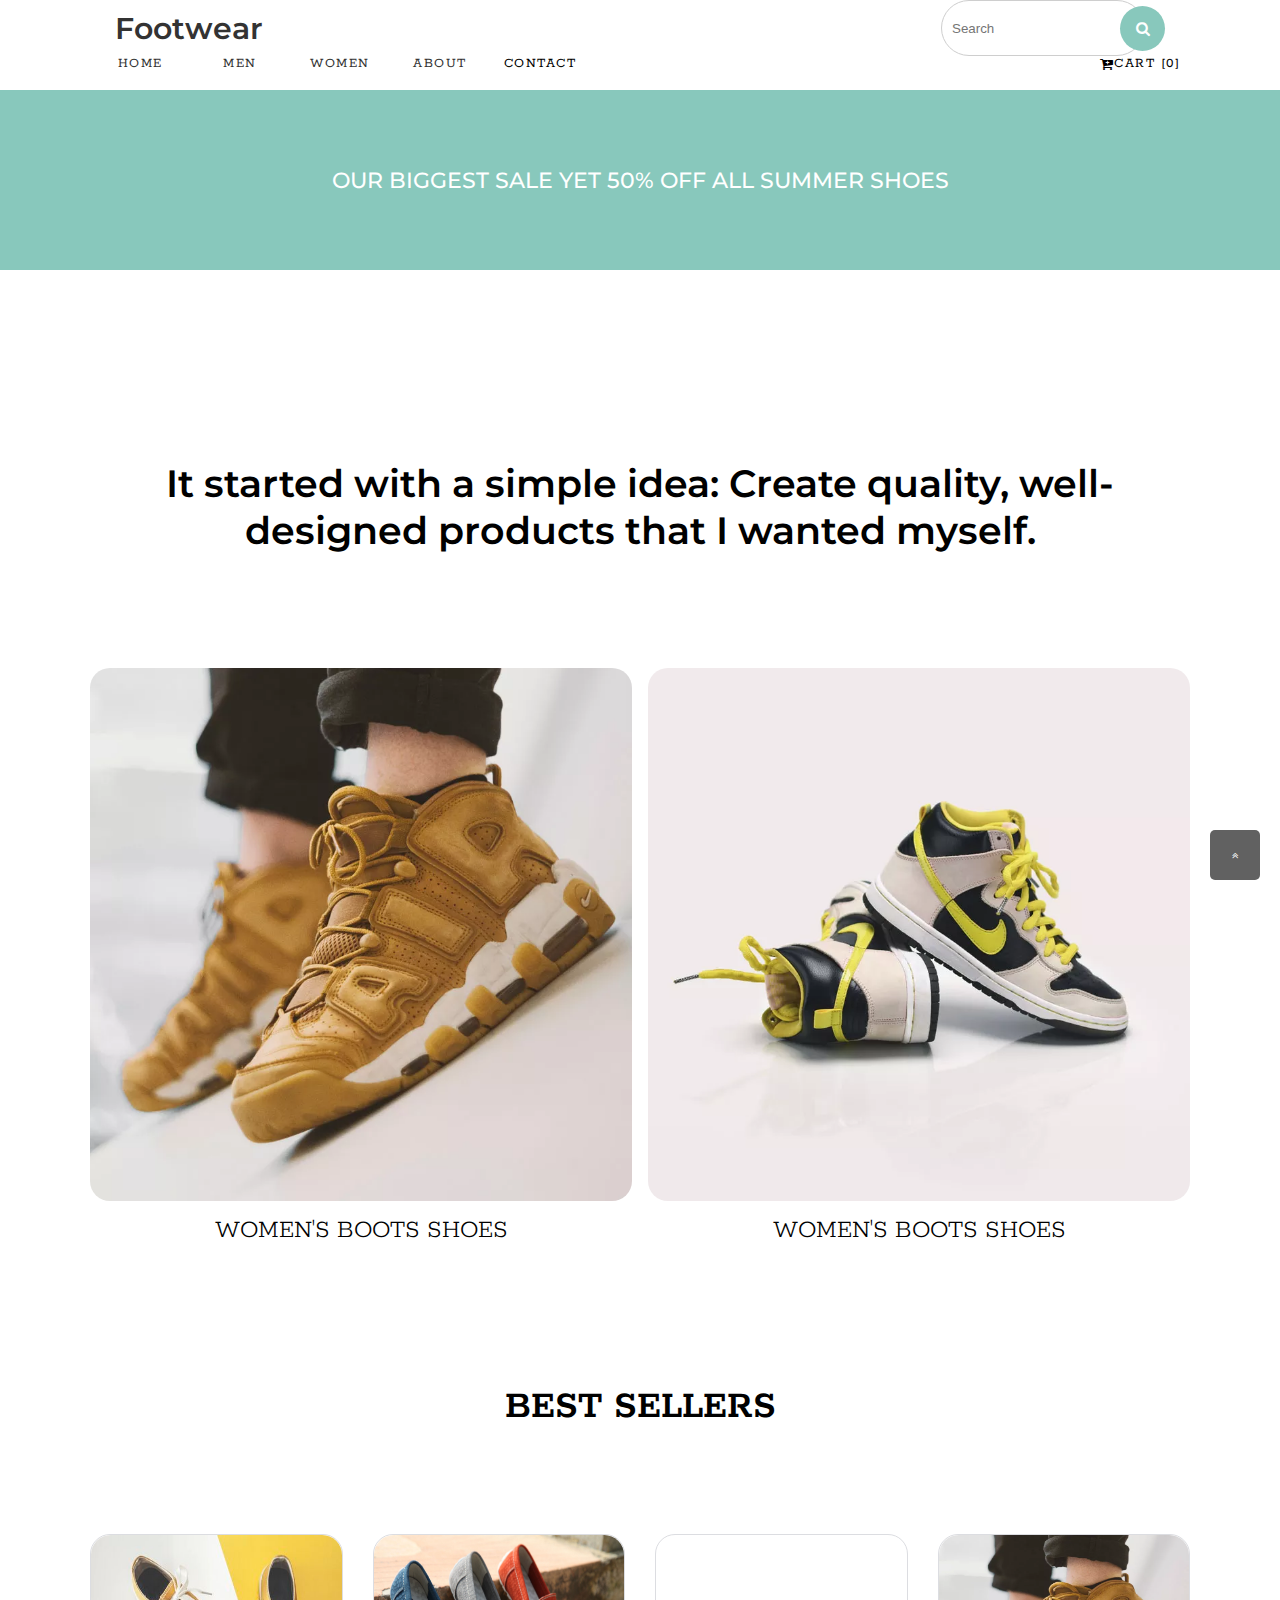
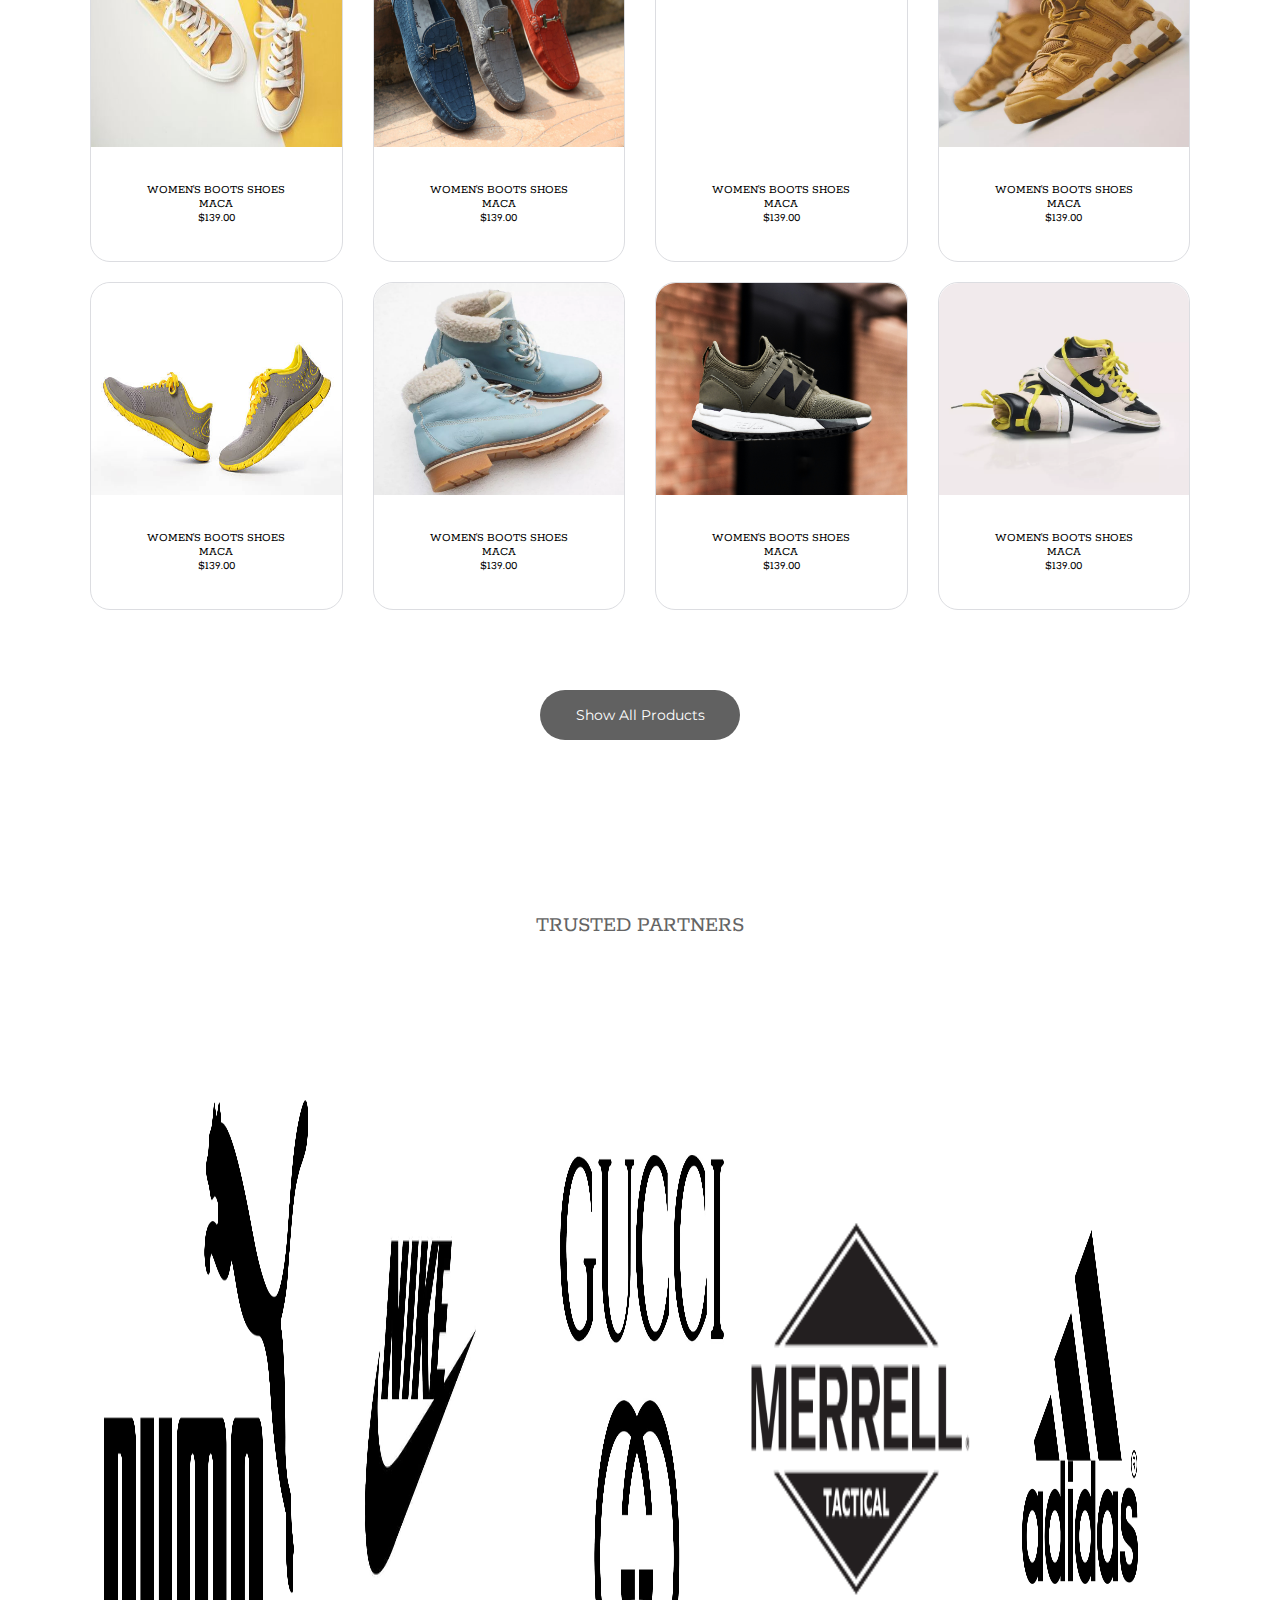
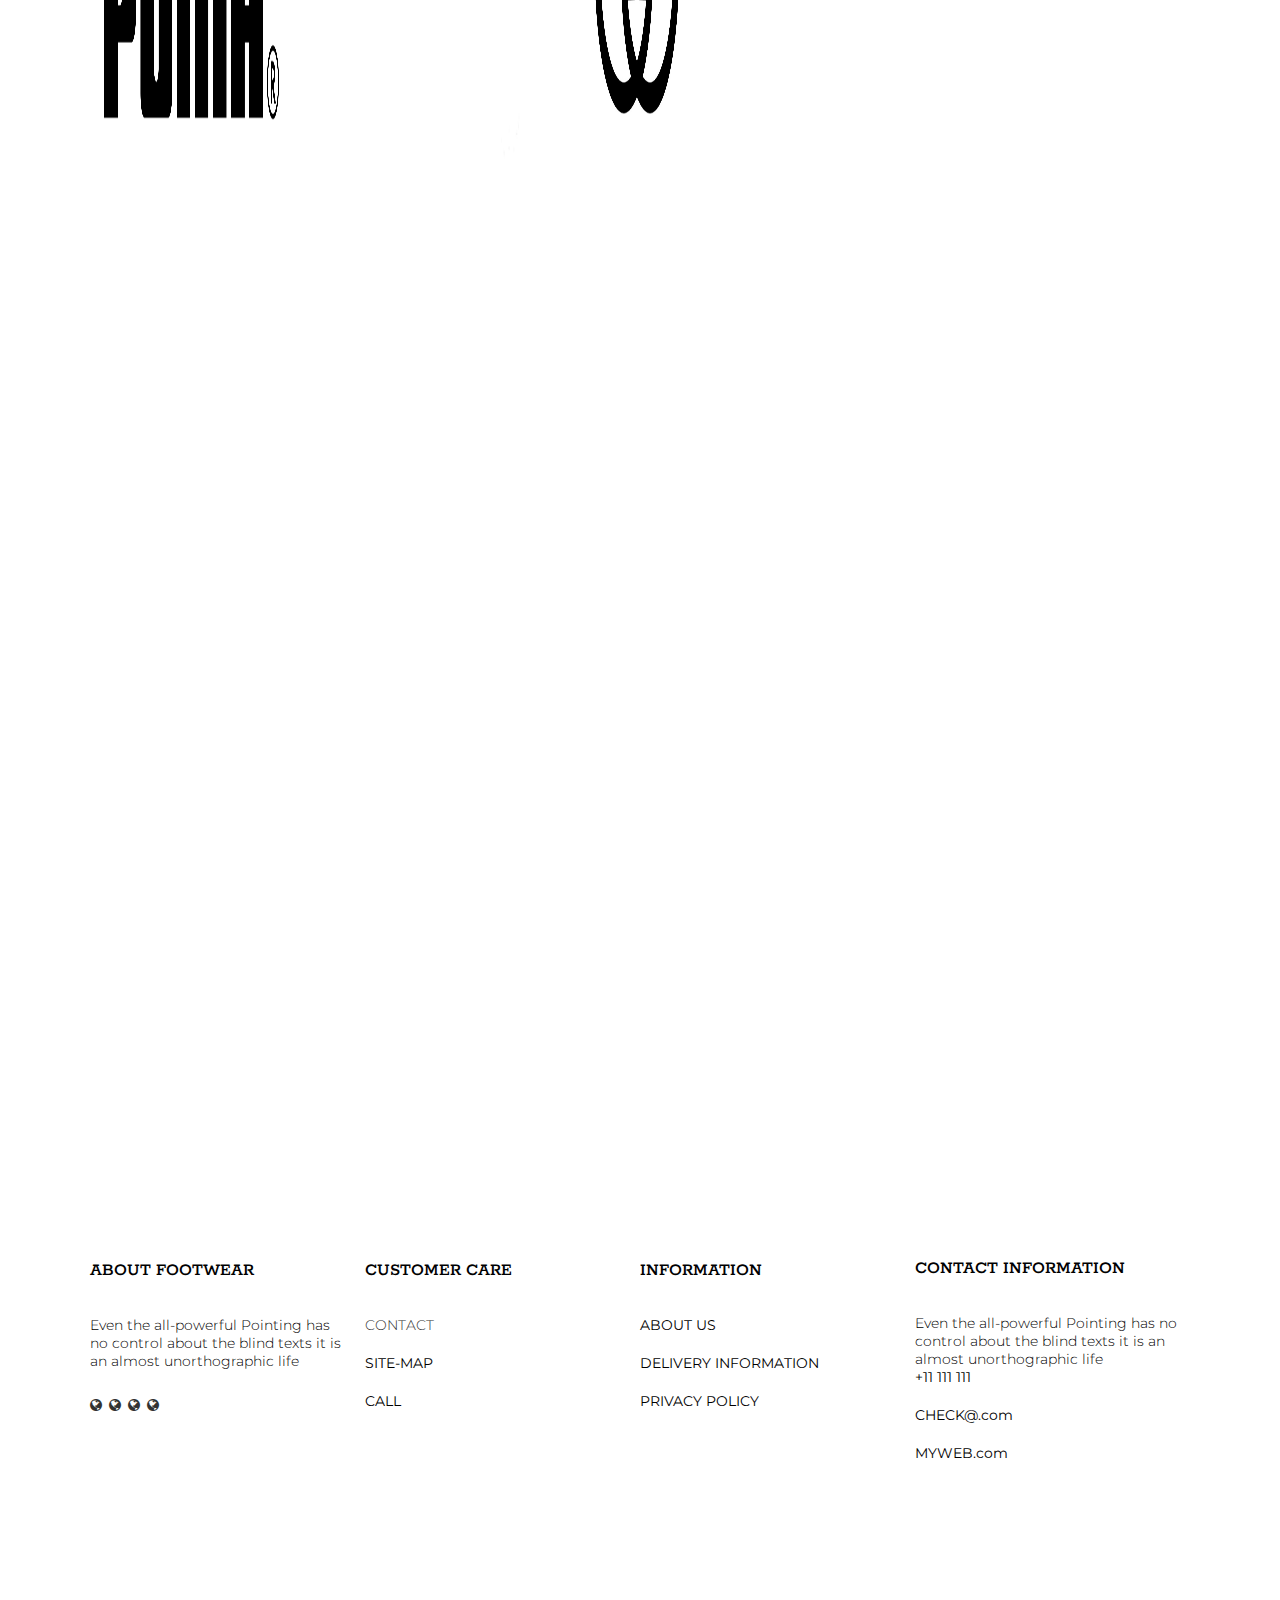
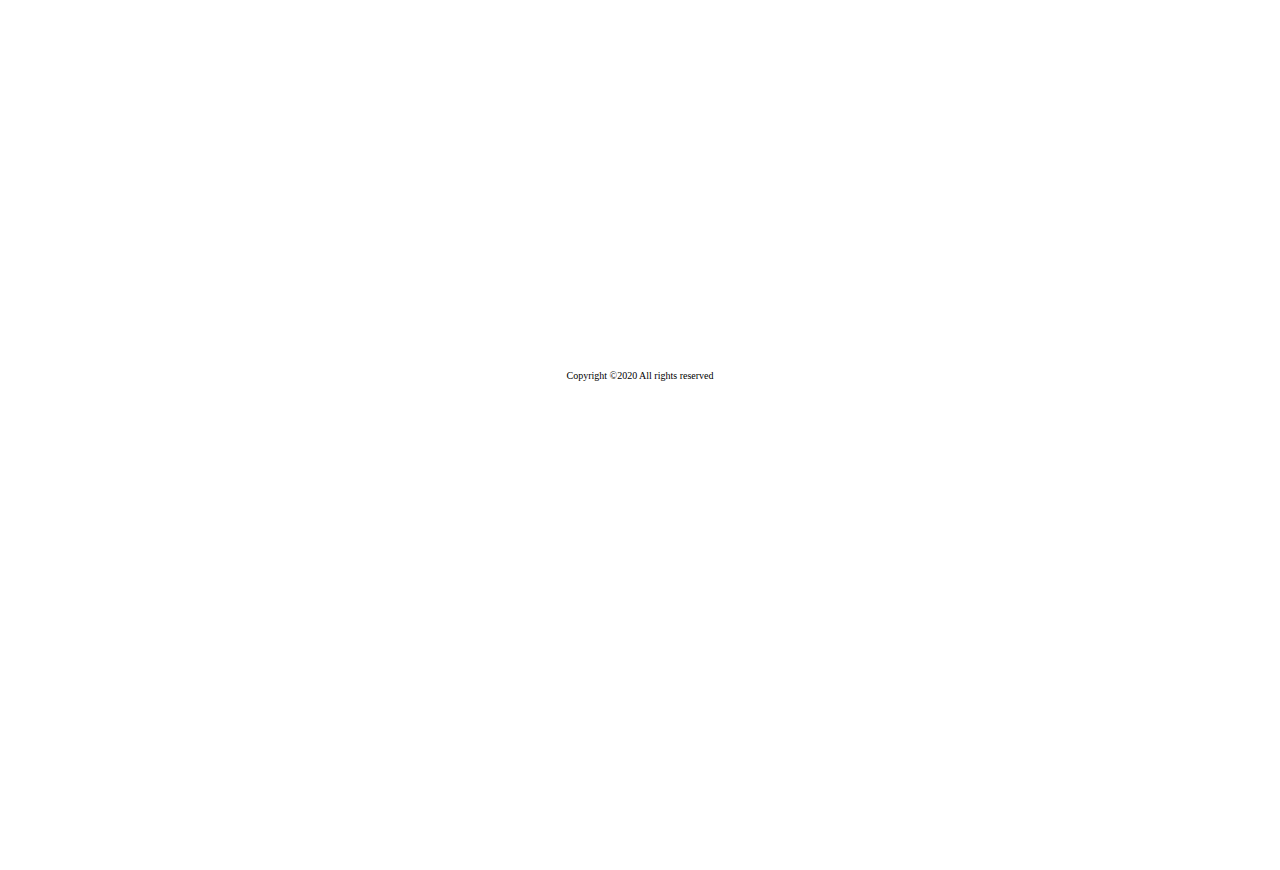
==== commit 943db898: "done yet" ====
--- a/index.html
+++ b/index.html
@@ -55,7 +55,7 @@
     <div class="container">
 
 
-        <div></div>
+        <!-- <div></div> -->
 
         <!-- -----------------------------MENU-SECTION START------------------------------------------------------------ -->
 
@@ -65,7 +65,7 @@
 
         <div class="menu-section">
             <div class="heading">
-                <div class="title flex">Footwear</div>
+                <div class="title flex"> <span class="nav-bar-logo"></span> <span class="name">Footwear</span></div>
                 <div class="search flex">
                     <input type="text" class="search-input" placeholder="Search">
                     <div class="icon flex"><i class="fa fa-search" aria-hidden="true"></i></div>
@@ -75,7 +75,7 @@
                 <div class="home flex"><a href="">HOME</a></div>
                 <div class="men flex"><a href="./men.html">MEN</a></div>
                 <div class="women flex"><a href="./women.html">WOMEN</a></div>
-                <div class="about flex"><a href="">ABOUT</a></div>
+                <div class="about flex"><a href="./about.html">ABOUT</a></div>
                 <div class="contact flex">CONTACT</div>
                 <div class="cart flex">
                     <i class="fa fa-cart-plus" aria-hidden="true"></i>
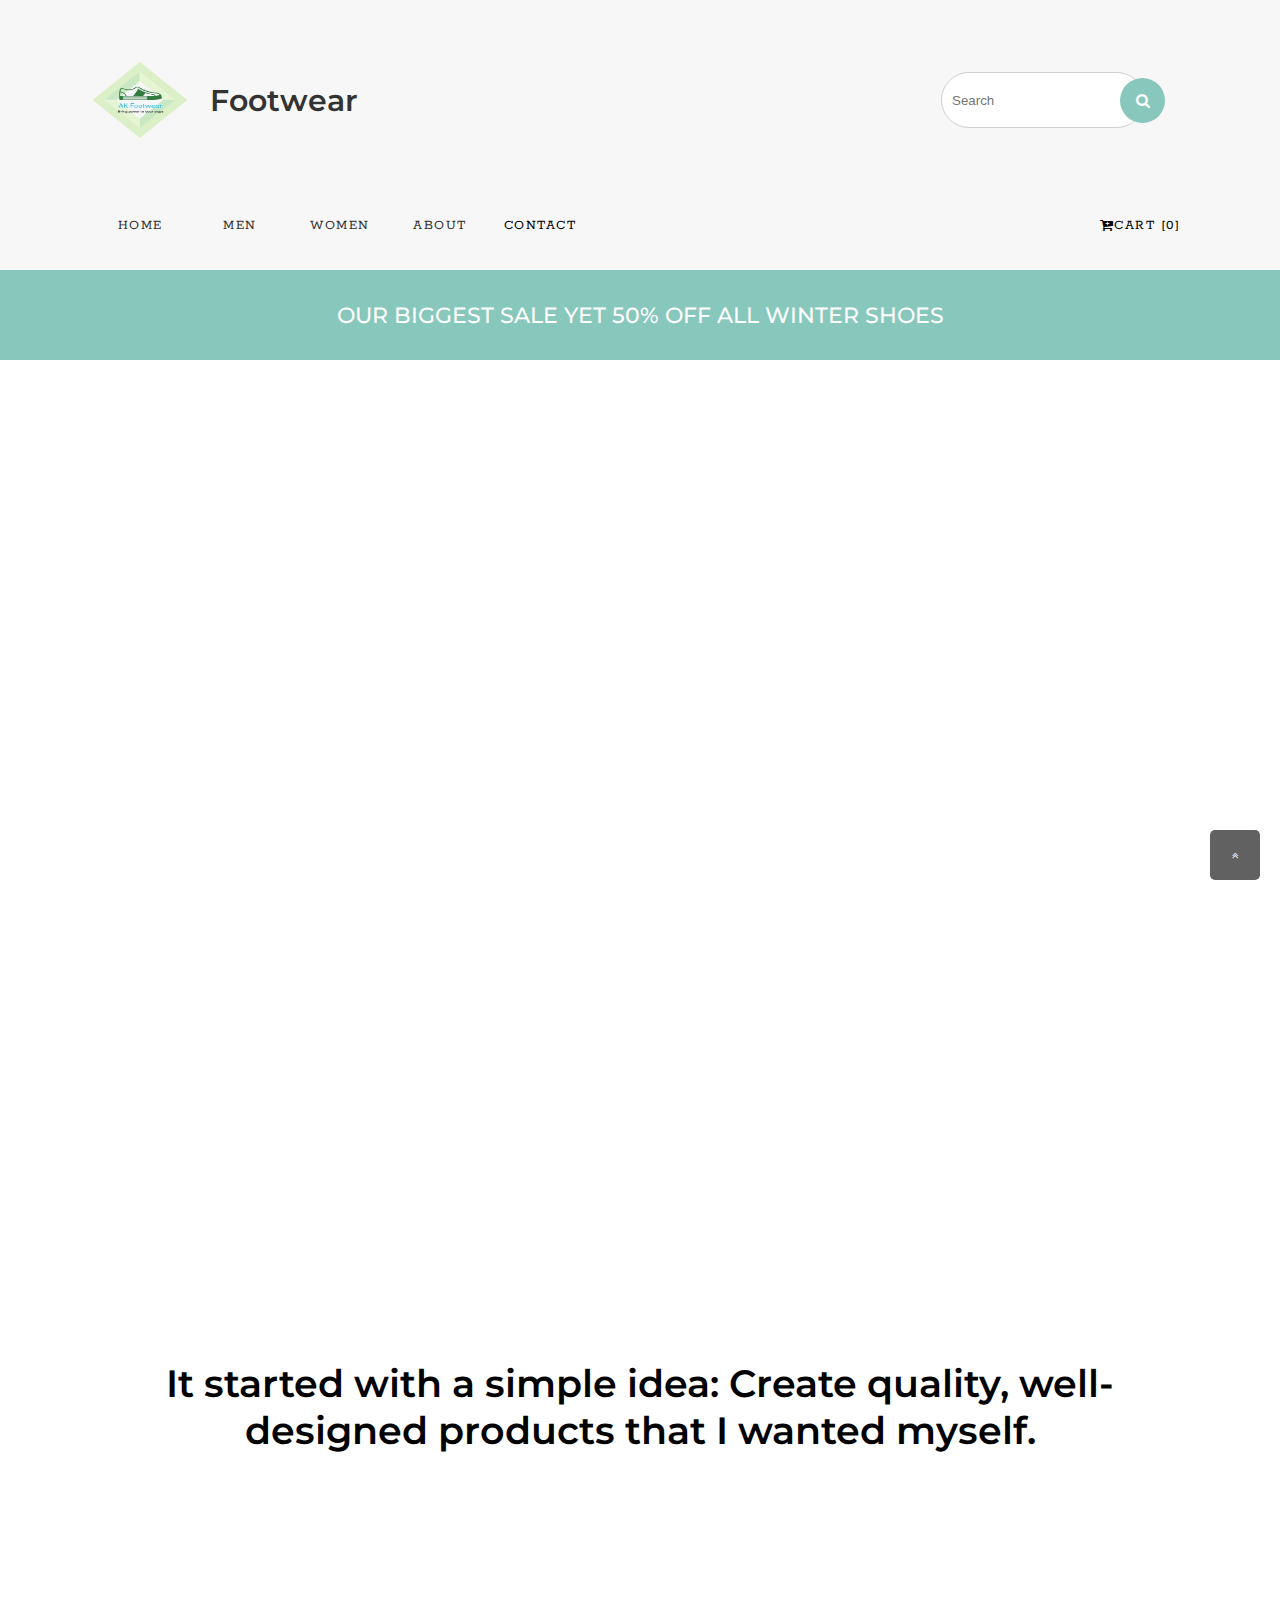
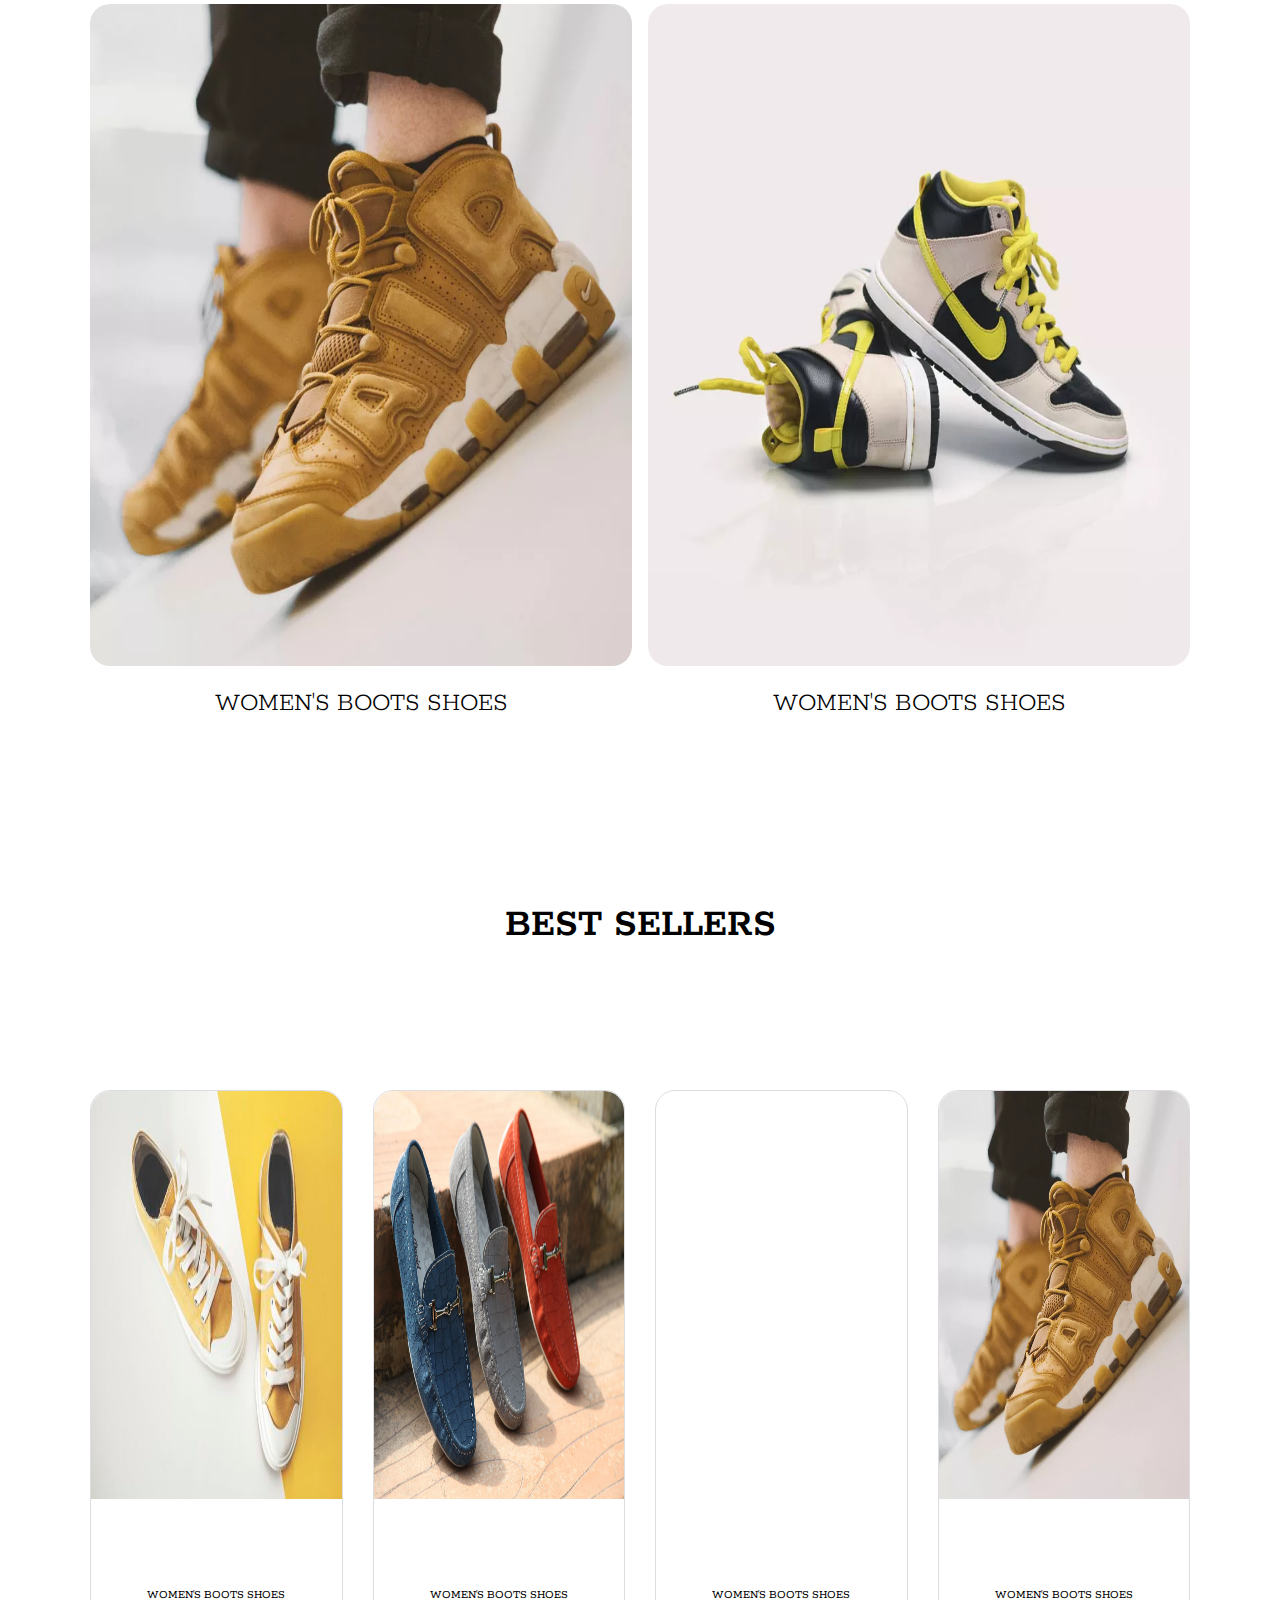
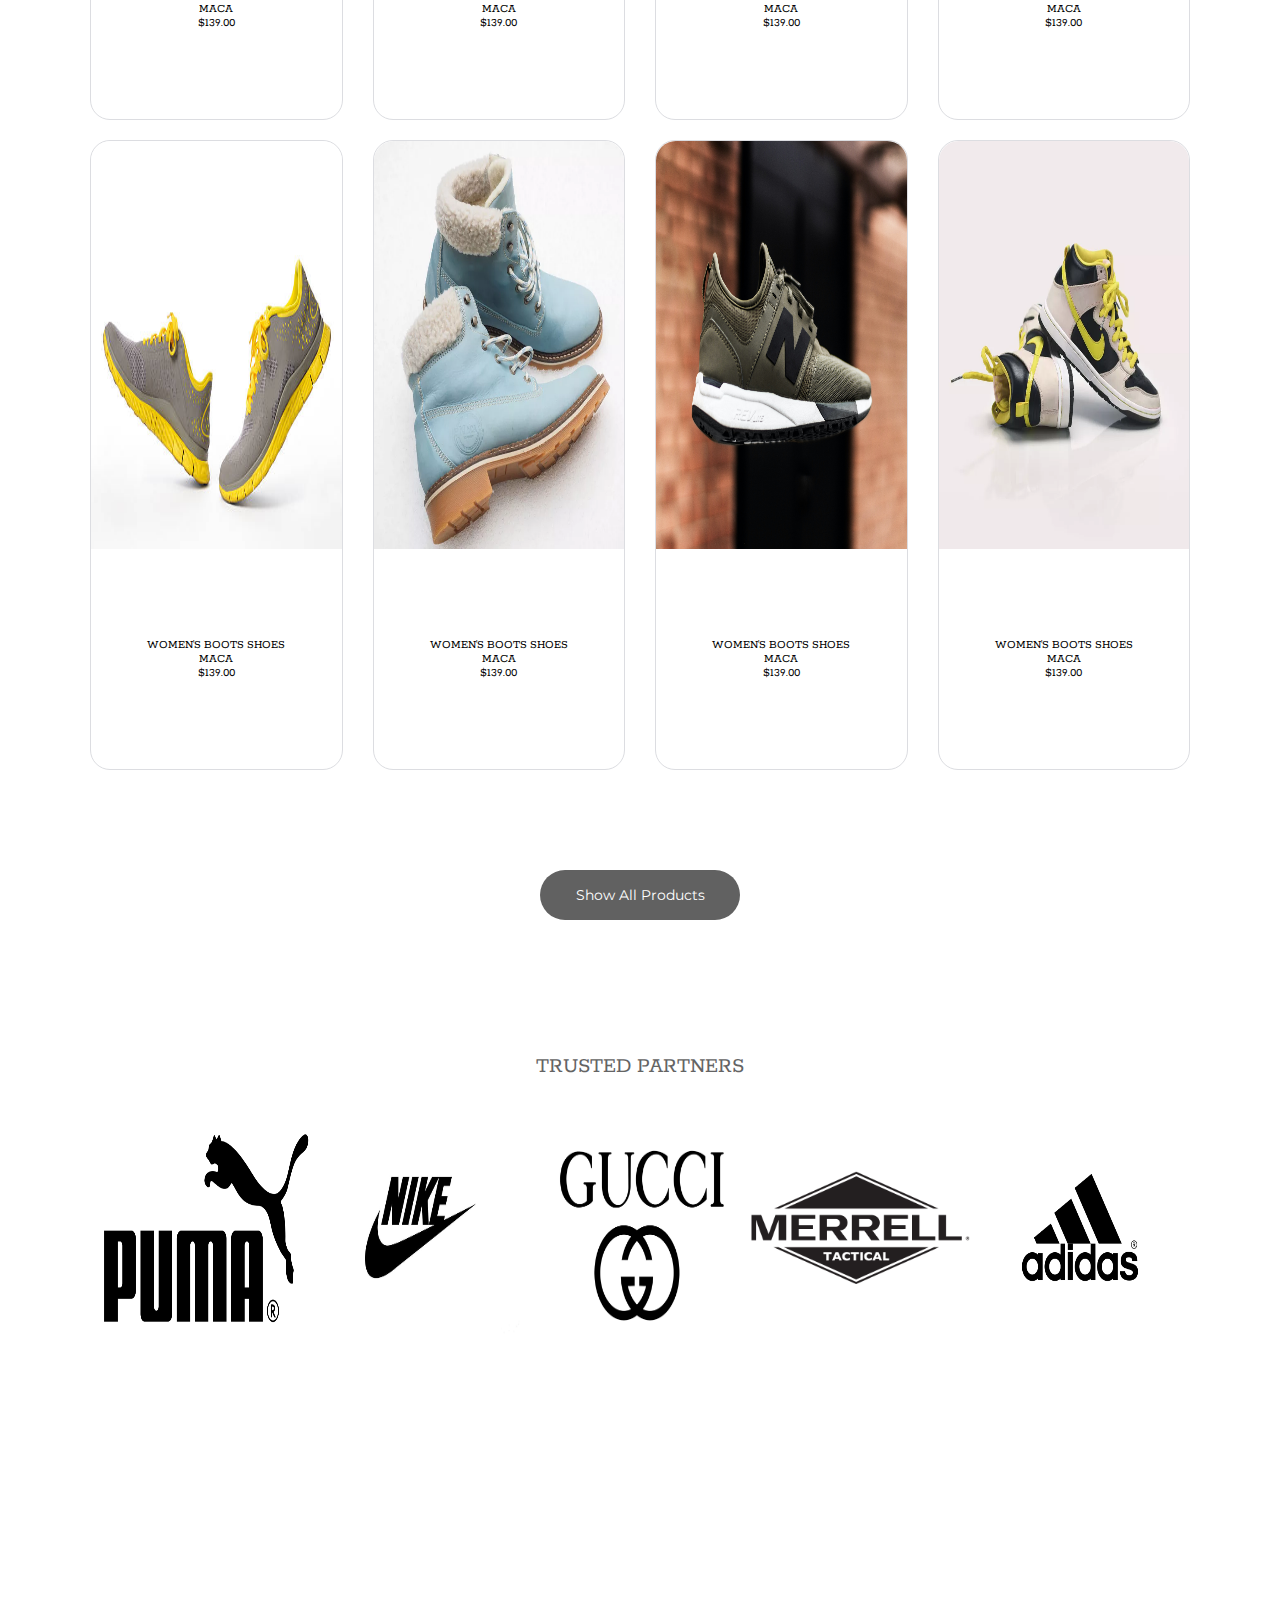
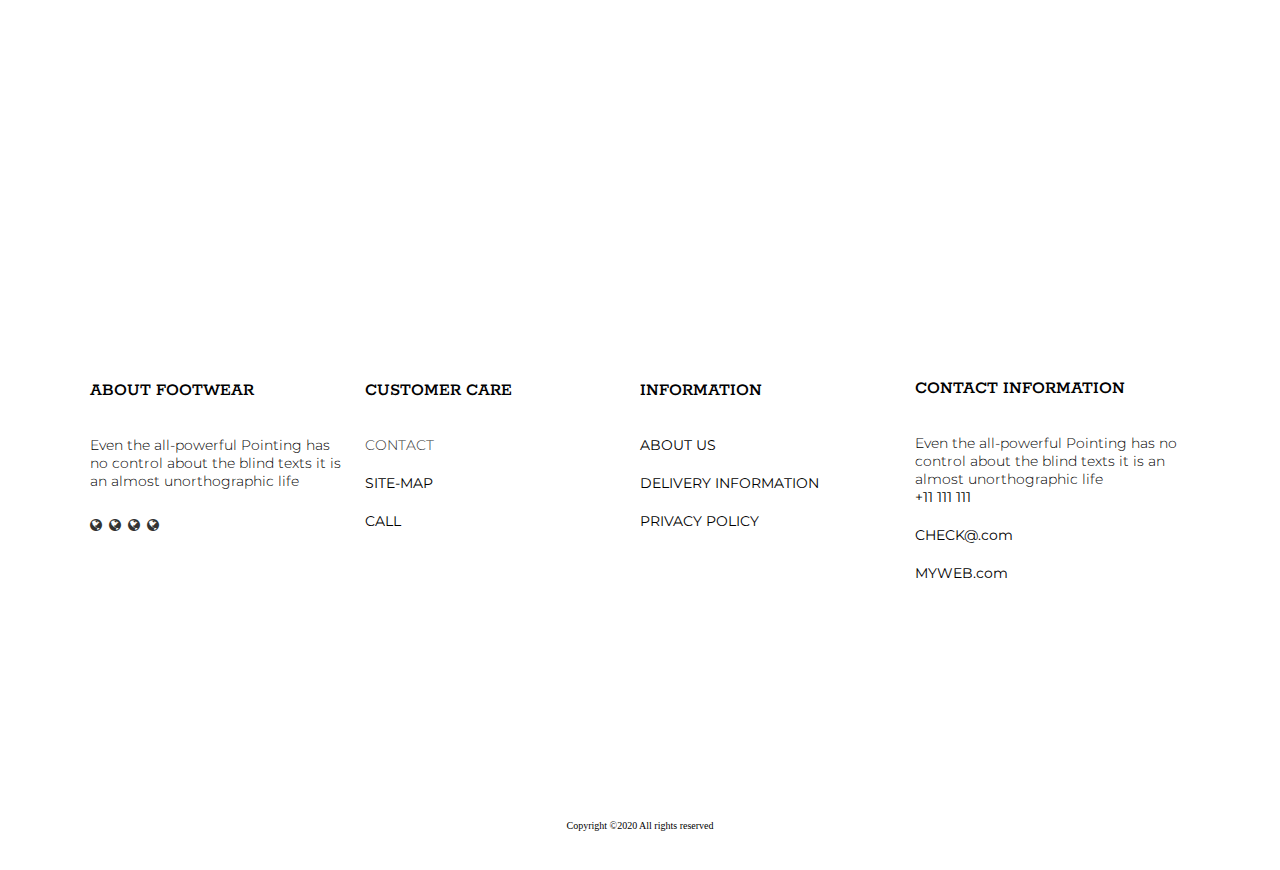
==== commit 51d6f37c: "Main Slider now working perfectly. Have manage its responsiveness and also its visuall impact for us" ====
--- a/index.html
+++ b/index.html
@@ -97,7 +97,7 @@
 
 
         <div class="annoucement flex">
-            OUR BIGGEST SALE YET 50% OFF ALL SUMMER SHOES
+            OUR BIGGEST SALE YET 50% OFF ALL WINTER SHOES
         </div>
 
         <!-- -----------------------------ANNOUNCEMENT END------------------------------------------------------------ -->
--- a/index.css
+++ b/index.css
@@ -28,14 +28,13 @@
   align-items: center;
 }
 
-
 /* ***************************************** */
 
 .contact-form {
   height: 50vh;
   width: 50vw;
-  background:  #38c4f6;
-  background-image: linear-gradient(rgb(136, 200, 188),#f4faf8);
+  background: #38c4f6;
+  background-image: linear-gradient(rgb(136, 200, 188), #f4faf8);
   /* background: red; */
   display: grid;
   grid-template-columns: 40fr 60fr;
@@ -47,7 +46,6 @@
   left: 25vw;
   z-index: 11;
   transition: all 600ms ease-in-out;
-
 }
 
 .right {
@@ -86,9 +84,8 @@
   /* background: yellow; */
 }
 
-.right .description .fa-whatsapp{
+.right .description .fa-whatsapp {
   display: none;
-  
 }
 
 .left {
@@ -120,14 +117,88 @@
   /* border-radius: 60%; */
 }
 
-
-/* ***************************** */
+/* ******************************   RESPONSIVENESS  ********************************* */
+
+@media only screen and (max-width: 1020px) {
+  .contact-form {
+    height: 40vh;
+    width: 60vw;
+    top: 25vh;
+    left: 20vw;
+  }
+}
+@media only screen and (max-width: 840px) {
+  .right .discription {
+    font-size: 10px;
+  }
+}
+@media only screen and (max-width: 700px) {
+  .contact-form {
+    height: 40vh;
+    width: 70vw;
+    top: 25vh;
+    left: 15vw;
+  }
+}
+@media only screen and (max-width: 610px) {
+  .contact-form {
+    height: 30vh;
+    width: 70vw;
+    top: 25vh;
+    left: 15vw;
+  }
+
+  .left {
+    height: 60%;
+    background-color: #f4faf8;
+    display: grid;
+    grid-template-rows: 20fr 80fr;
+    margin-bottom: 2rem;
+  }
+
+  .left .logo .image {
+    height: 40%;
+    width: 40%;
+  }
+}
+
+@media only screen and (max-width: 600px) {
+  .contact-form {
+    width: 100vw;
+    left: 0vw;
+  }
+  .left .title {
+    letter-spacing: 0px;
+  }
+}
+
+@media only screen and (max-width: 430px) {
+  .right .discription {
+    font-size: 8px;
+  }
+}
+@media only screen and (max-width: 370px) {
+  .left .title {
+    letter-spacing: 0px;
+    font-size: 1.2rem;
+  }
+  .contact-form {
+    display: grid;
+    grid-template-columns: 30fr 70fr;
+  }
+  .left {
+    margin: 1rem;
+  }
+}
+
+/* *********************************************************************** */
 
 /* Container */
 
 .container {
   display: grid;
-  grid-template-rows: 10vh 20vh 10vh 100vh 120vh 200vh 70vh 90vh 10vh;
+  grid-template-rows: 30vh 10vh 100vh 120vh 200vh 70vh 90vh 10vh;
+  /* background-color: #f4faf8; */
 }
 
 .menu-section {
@@ -141,7 +212,8 @@
   grid-template-areas:
     ". heading ."
     ". items . ";
-    margin-bottom: 2rem;
+  background-color: #f7f7f7;
+  padding-bottom: 2rem;
 }
 
 .menu-section .heading {
@@ -158,8 +230,23 @@
   font-family: var(--link-font);
   font-size: 3rem;
   padding-right: 1.5rem;
+  margin-right: 1.5rem;
   font-weight: 600;
   color: #333;
+}
+.menu-section .heading .title .nav-bar-logo {
+  /* background-color: red; */
+  height: 8rem;
+  width: 8rem;
+  padding-left: 2rem;
+  background-image: url(./nav-bar-logo.jpeg);
+  background-size: 100% 100%, cover;
+  background-repeat: no-repeat;
+  /* margin-right: 2rem; */
+}
+.menu-section .heading .title .name {
+  /* background-color: red; */
+  margin-left: 2rem;
 }
 
 .menu-section .heading .search {
@@ -206,6 +293,7 @@
   font-size: 1.4rem;
   letter-spacing: 1.5px;
   transition: all 500ms ease-in-out;
+  /* border: 5px solid #333; */
 }
 .menu-section .items a:link {
   text-decoration: none;
@@ -220,12 +308,14 @@
 .menu-section .items a:hover {
   text-decoration: none;
   color: #333;
-  color: rgb(136, 200, 188);
 }
 .menu-section .items .home {
   grid-area: home;
   /* background-color: yellow; */
 }
+.menu-section .items .home:visited {
+  color: rgb(136, 200, 188);
+}
 .menu-section .items .men {
   grid-area: men;
   /* background-color: rgb(228, 102, 19); */
@@ -246,10 +336,7 @@
   color: rgb(136, 200, 188);
   cursor: pointer;
 }
-.menu-section .items .space {
-  /* grid-area: ; */
-  /* background-color: rgb(20, 20, 20); */
-}
+
 .menu-section .items .cart {
   grid-area: cart;
   /* background-color: rgb(2, 255, 255); */
@@ -264,7 +351,8 @@
   font-size: 2.2rem;
   /* margin-top: 5rem; */
   /* margin-top: 2rem; */
-  padding: 2rem;
+  /* background-color: #f4faf8; */
+  /* padding: 2rem; */
 }
 
 .main-showcase {
@@ -273,27 +361,22 @@
   /* margin-top: 5rem; */
   background-color: rgb(53, 41, 53);
 }
-
 .main-showcase .showcase {
   height: 100%;
   width: 100%;
   overflow: hidden;
   background-color: white;
 }
-
 .slider {
-  /* display: flex; */
-  background-image: url(./Images/shoeImages/shoe2.jpg);
   transition: all 400ms ease-in-out;
-  /* transform: translateX(-737px); */
-}
-
-.slider .div1 {
+  flex-direction: column;
+  color: white;
+}
+.slider > h1 {
   opacity: 0;
   position: relative;
-  animation: mymove 1s ease-in-out 700ms 1 forwards;
-}
-
+  animation: mymove 1s ease-in-out 500ms 1 forwards;
+}
 @keyframes mymove {
   0% {
     top: 50px;
@@ -308,49 +391,57 @@
 .image {
   width: 100%;
   height: 100%;
-  background-size: 100% 100%, cover;
+  background-size: 100% 100%, contain;
   background-repeat: no-repeat;
 }
 
-.main-showcase .showcase .slider .div1 {
-  opacity: 1;
-  /* display: none; */
+.main-showcase .showcase .slider .first {
+  letter-spacing: 0.2rem;
+  font-weight: 550;
+  font-family: var(--heading-font);
+  font-size: 5rem;
+  position: relative;
+  top: -50px;
+  /* padding-bottom: 500px; */
   /* background-color: red; */
-  /* transform: translateY(10rem); */
-  /* transition: all 500ms ease; */
+}
+.main-showcase .showcase .slider .second {
+  font-weight: 300;
   font-family: var(--heading-font);
-  flex-direction: column;
+  position: relative;
+  top: -50px;
   font-size: 3rem;
-  color: white;
-  font-weight: 200;
-}
-.main-showcase .showcase .slider .div1 h3 {
-  letter-spacing: 0.3rem;
+}
+.main-showcase .showcase .slider .third {
   font-weight: 300;
-  font-size: 2.5rem;
-
-}
-.main-showcase .showcase .slider .div1 h2 {
-  font-weight: 300;
-  font-size: 5rem;
-
-}
-.main-showcase .showcase .slider .div1 h4 {
+  font-family: var(--link-font);
+  position: relative;
+  top: -50px;
+  font-size: 4.5rem;
+}
+.main-showcase .showcase .slider .forth {
   /* letter-spacing: 0.1rem; */
   margin-bottom: 4rem;
-  font-family: var(--link-font);
+  position: relative;
+  top: -50px;
+  font-family: var(--heading-font);
   font-weight: 300;
   font-size: 2rem;
-
-}
-.main-showcase .showcase .slider .div1 .slider-btn{
-  width: 25rem;
-  height: 6rem;
-  /* text-align: center; */
+}
+.main-showcase .showcase .slider .slider-btn {
+  width: 25vw;
+  height: 10vh;
+  padding: 2rem;
   font-family: var(--link-font);
+  font-weight: 100;
   font-size: 1.6rem;
   border-radius: 4rem;
   background-color: var(--button-color);
+  transition: all 500ms ease;
+}
+.main-showcase .showcase .slider .slider-btn:hover {
+  cursor: pointer;
+  background: black;
 }
 
 .fade-in {
@@ -597,176 +688,121 @@
   background-image: url(./Brands/addidas.png);
 }
 
-/* -------------------------------------------------------------------------------------------------- */
-
-/* Sticky - Navbar */
-
-/* .nav-bar {
-  width: minmax(min-content, 1100px);
-  height: 10vh;
-  width: 99vw;
-  display: grid;
-  position: fixed;
-  top: 0;
-  left: 0;
-  grid-template-columns: 10fr 10fr 60fr repeat(4, 5fr);
-  background-color: #333;
-}
-
-.nav-bar > div i {
-  font-size: 2rem;
-}
-
-.nav-bar1 .image {
-  height: 40%;
-  width: 80%;
-  background-image: url(./logo.png);
-  background-size: 100% 100%, cover;
-  background-repeat: no-repeat;
-  color: var(--icon-color);
-}
-
-.nav-bar2 {
-  background-color: black;
-  border-left: 1px solid var(--icon-color);
-  color: var(--icon-color);
+/* -------------------------- Footer ---------------------------- */
+
+.footer {
+  background-color: rgb(216, 145, 14);
+}
+.footer {
+  display: grid;
+  grid-template-columns: minmax(10px, 1fr) minmax(min-content, 1100px) minmax(
+      10px,
+      1fr
+    );
+  /* grid-template-rows: minmax(50vh, 1fr); */
+  grid-template-areas: ". footer-wrapper .";
+  background-color: white;
+  /* background: red; */
+}
+
+.footer .footer-wrapper {
+  grid-area: footer-wrapper;
+  /* background-color: pink; */
+  padding-top: 20rem;
+  display: grid;
+  font-family: var(--heading-font);
+  grid-template-columns: repeat(auto-fit, minmax(20rem, 1fr));
+  /* grid-column-gap: 10px;
+        grid-row-gap: 50px; */
+}
+
+.go-to-form {
+  /* background: red; */
+  font-weight: 300;
+  font-size: 1.4rem;
+  cursor: pointer;
+  font-family: var(--link-font);
+  color: #323332;
+}
+
+.footer .footer-wrapper .item {
+  /* background-color: tomato; */
+  display: flex;
+  justify-content: center;
+  flex-direction: column;
+  font-weight: 300;
+}
+.footer .footer-wrapper .item .title {
+  margin-bottom: 3.5rem;
+  font-weight: 500;
   font-size: 1.8rem;
+}
+.footer .footer-wrapper .item .link {
+  margin-bottom: 2rem;
+  /* font-weight: 500; */
+}
+.footer .footer-wrapper .item .link h4 {
+  padding-bottom: 2rem;
+  /* font-weight: 500; */
+}
+.footer .footer-wrapper .item a:visited {
+  color: black;
+}
+.footer .footer-wrapper .item a:hover {
+  color: black;
+}
+.footer .footer-wrapper .item a:link {
+  text-decoration: none;
+  font-family: var(--link-font);
+  font-size: 1.4rem;
+  font-weight: 400;
+  color: black;
+}
+.footer .footer-wrapper .item1 {
+  padding-top: 6rem;
+  /* font-size: 2rem; */
+  padding-right: 2rem;
+  /* background-color: red; */
+}
+.footer .footer-wrapper .item1 .icons {
+  padding-top: 2rem;
+  width: 15rem;
+  height: 4rem;
+  font-size: 2.5rem;
+  /* background-color: red; */
+  color: #323332;
+}
+.footer .footer-wrapper .item1 .icons a:link {
+  text-decoration: none;
+  color: #323332;
+}
+.footer .footer-wrapper .item1 .icons a:visited {
+  text-decoration: none;
+  color: #323332;
+}
+.footer .footer-wrapper .item1 .icons a:hover {
+  text-decoration: none;
+  color: black;
+}
+.footer .footer-wrapper .item1 > div {
+  /* background-color: tomato; */
+  margin-bottom: 8rem;
+}
+.footer .footer-wrapper .item1 .content {
+  font-family: var(--link-font);
+  font-size: 1.4rem;
   font-weight: 300;
+}
+.footer .footer-wrapper .item5 {
+  margin-top: 5rem;
+
+  /* background-color: rgb(59, 57, 57); */
+}
+.footer .footer-wrapper .item5 .link > div {
   font-family: var(--link-font);
-}
-.nav-bar3 {
-  border-left: 1px solid var(--icon-color);
-  color: var(--icon-color);
-}
-.nav-bar4 {
-  border-left: 1px solid var(--icon-color);
-  color: var(--icon-color);
-}
-.nav-bar5 {
-  background-color: #4cd137;
-  color: white;
-  border-left: 1px solid var(--icon-color);
-}
-.nav-bar6 {
-  color: var(--icon-color);
-  border-left: 1px solid var(--icon-color);
-} */
-
- /* -------------------------- Footer ---------------------------- */
-  
-  .footer {
-    background-color: rgb(216, 145, 14);
-  }
-  .footer {
-    display: grid;
-    grid-template-columns: minmax(10px, 1fr) minmax(min-content, 1100px) minmax(
-        10px,
-        1fr
-      );
-    /* grid-template-rows: minmax(50vh, 1fr); */
-    grid-template-areas: ". footer-wrapper .";
-    background-color: white;
-    /* background: red; */
-  }
-  
-  .footer .footer-wrapper {
-    grid-area: footer-wrapper;
-    /* background-color: pink; */
-    padding-top: 20rem;
-    display: grid;
-    font-family: var(--heading-font);
-    grid-template-columns: repeat(auto-fit, minmax(20rem, 1fr));
-    /* grid-column-gap: 10px;
-        grid-row-gap: 50px; */
-  }
-
-  .go-to-form {
-    /* background: red; */
-    font-weight: 300;
-    font-size: 1.4rem;
-    cursor: pointer;
-    font-family: var(--link-font);
-    color: #323332;
-  }
-  
-  .footer .footer-wrapper .item {
-    /* background-color: tomato; */
-    display: flex;
-    justify-content: center;
-    flex-direction: column;
-    font-weight: 300;
-  }
-  .footer .footer-wrapper .item .title {
-    margin-bottom: 3.5rem;
-    font-weight: 500;
-    font-size: 1.8rem;
-  }
-  .footer .footer-wrapper .item .link {
-    margin-bottom: 2rem;
-    /* font-weight: 500; */
-  }
-  .footer .footer-wrapper .item .link h4 {
-    padding-bottom: 2rem;
-    /* font-weight: 500; */
-  }
-  .footer .footer-wrapper .item a:visited {
-    color: black;
-  }
-  .footer .footer-wrapper .item a:hover {
-    color: black;
-  }
-  .footer .footer-wrapper .item a:link {
-    text-decoration: none;
-    font-family: var(--link-font);
-    font-size: 1.4rem;
-    font-weight: 400;
-    color: black;
-  }
-  .footer .footer-wrapper .item1 {
-    padding-top: 6rem;
-    /* font-size: 2rem; */
-    padding-right: 2rem;
-    /* background-color: red; */
-  }
-  .footer .footer-wrapper .item1 .icons {
-    padding-top: 2rem;
-    width: 15rem;
-    height: 4rem;
-    font-size: 2.5rem;
-    /* background-color: red; */
-    color: #323332;
-  }
-  .footer .footer-wrapper .item1 .icons a:link {
-    text-decoration: none;
-    color: #323332;
-  }
-  .footer .footer-wrapper .item1 .icons a:visited {
-    text-decoration: none;
-    color: #323332;
-  }
-  .footer .footer-wrapper .item1 .icons a:hover {
-    text-decoration: none;
-    color: black;
-  }
-  .footer .footer-wrapper .item1 > div {
-    /* background-color: tomato; */
-    margin-bottom: 8rem;
-  }
-  .footer .footer-wrapper .item1 .content {
-    font-family: var(--link-font);
-    font-size: 1.4rem;
-    font-weight: 300;
-  }
-  .footer .footer-wrapper .item5 {
-    margin-top: 5rem;
-  
-    /* background-color: rgb(59, 57, 57); */
-  }
-  .footer .footer-wrapper .item5 .link > div {
-    font-family: var(--link-font);
-    font-size: 1.4rem;
-    font-weight: 300;
-  }
+  font-size: 1.4rem;
+  font-weight: 300;
+}
 
 /* -------------------------------------------------------------------------------------------------------- */
 
@@ -786,226 +822,223 @@
   cursor: pointer;
 }
 
-
-  /* -----------------------------------------------------MEDIA QUERIRES----------------------------------------------------------- */
-  @media only screen and (max-width: 1044px) {
-    html {
-      font-size: 50%;
-    }
-  
-    .menu-section .heading .search .icon {
-      height: 5.5rem;
-      width: 5.5rem;
-      border-radius: 60%;
-      position: relative;
-      right: 5.5rem;
-    }
-  
-  }
-  @media only screen and (max-width: 836px) {
-    .footer .footer-wrapper .item1 {
-      padding-top: 8rem;
-      padding-right: 2.5rem;
-    }
-  }
-  
-  @media only screen and (max-width: 888px) {
-    .container {
-      display: grid;
-      /* grid-template-rows: 30vh 10vh 140vh 200vh 90vh 90vh 10vh; */
-      grid-template-rows: 10vh 20vh 10vh 100vh 140vh 200vh 90vh 90vh 10vh;
-    }
-  }
-  
-  @media only screen and (max-width: 772px) {
-    .footer .footer-wrapper .item5 {
-      margin-top: 8rem;
-    }
-  }
-  @media only screen and (max-width: 703px) {
-    .footer .footer-wrapper .item1 {
-      padding-top: 10rem;
-      padding-right: 2.5rem;
-    }
-  }
-  @media only screen and (max-width: 692px) {
-    .menu-section .heading .search {
-      /* height: 5.5rem;
+/* -----------------------------------------------------MEDIA QUERIRES----------------------------------------------------------- */
+@media only screen and (max-width: 1044px) {
+  html {
+    font-size: 50%;
+  }
+
+  .menu-section .heading .search .icon {
+    height: 5.5rem;
+    width: 5.5rem;
+    border-radius: 60%;
+    position: relative;
+    right: 5.5rem;
+  }
+}
+@media only screen and (max-width: 836px) {
+  .footer .footer-wrapper .item1 {
+    padding-top: 8rem;
+    padding-right: 2.5rem;
+  }
+}
+
+@media only screen and (max-width: 888px) {
+  .container {
+    display: grid;
+    /* grid-template-rows: 30vh 10vh 140vh 200vh 90vh 90vh 10vh; */
+    grid-template-rows: 30vh 10vh 100vh 140vh 200vh 90vh 90vh 10vh;
+  }
+}
+
+@media only screen and (max-width: 772px) {
+  .footer .footer-wrapper .item5 {
+    margin-top: 8rem;
+  }
+}
+@media only screen and (max-width: 703px) {
+  .footer .footer-wrapper .item1 {
+    padding-top: 10rem;
+    padding-right: 2.5rem;
+  }
+}
+@media only screen and (max-width: 692px) {
+  .menu-section .heading .search {
+    /* height: 5.5rem;
       width: 5.5rem;
       border-radius: 60%;
       position: relative;
       right: 5.5rem; */
-      display: none;
-    }
-  
-    .menu-section .items .main-option{
-      /* display: none; */
-      /* margin-right: 4rem; */
-      font-size: 1rem;
-    }
-  }
-  
-  
-  
-  
-  @media only screen and (max-width: 660px) {
-    .footer .footer-wrapper .item1 {
-      padding-top: 6rem;
-      padding-right: 2.5rem;
-    }
-  }
-  
-  @media only screen and (max-width: 784px) {
-    .menu-section .items {
-      grid-area: items;
-      /* background-color: rgb(54, 49, 49); */
-      display: grid;
-      grid-template-columns: repeat(6, 1fr);
-      grid-template-areas: "home men women about contact  cart";
-      font-family: var(--heading-font);
-      font-size: 1.4rem;
-      letter-spacing: 1.5px;
-    }
-    .menu-section .items .cart .value {
-      display: none;
-    }
-  }
-  
-  
-  
-  
-  @media only screen and (max-width: 630px) {
-    .footer .footer-wrapper .item1 {
-      padding-top: 9rem;
-      padding-right: 2.5rem;
-    }
-  }
-  @media only screen and (max-width: 600px) {
-    .footer .footer-wrapper .item1 {
-      padding-top: 6rem;
-      padding-right: 2.5rem;
-    }
-    .footer .footer-wrapper .item5 {
-      margin-top: 5rem;
-    }
-  }
-  @media only screen and (max-width: 600px) {
-    .annoucement {
-      font-size: 1.5rem;
-    }
-  }
-  
-  
-  
-  
-  
-  @media only screen and (max-width: 439px) {
-    
-    .collections-product .product-image {
-      grid-area: product-image;
-      display: grid;
-      grid-template-columns: repeat(auto-fit, minmax(25rem, 1fr));
-      grid-column-gap: 3rem;
-      grid-row-gap: 3rem;
-    }
-    .container {
-      display: grid;
-      /* grid-template-rows: 30vh 10vh 240vh 1000vh 90vh 90vh 10vh; */
-      grid-template-rows: 10vh 20vh 10vh 100vh 240vh 1000vh 90vh 90vh 10vh;
-    }
-    .best-sellers .showcase .item .description {
-      font-size: 2.5rem;
-    }
-    
-  }
-  @media only screen and (max-width: 429px) {
-    .footer .footer-wrapper .item1 {
-      padding-top: 8rem;
-    }
-    
-  }
-  @media only screen and (max-width: 397px) {
-    .footer .footer-wrapper .item5 {
-      padding-top: 2rem;
-    }
-  }
-  @media only screen and (max-width: 380px) {
-    .container {
-      display: grid;
-      grid-template-rows: 10vh 20vh 10vh 100vh 240vh 1000vh 90vh 90vh 10vh;
-    }
-
-    .trusted-partners .brands {
-      margin-top: 2rem;
-      grid-area: brands;
-      /* background: blue; */
-      display: grid;
-      grid-template-columns: repeat(auto-fit, minmax(25rem, 1fr));
-    }
-
-    .trusted-partners .brands .brand {
-      background-size: 60% 70%, contain;
-      background-repeat: no-repeat;
-      margin-left: 12rem;
-    }
-    
-    .best-sellers .showcase {
-      margin-top: 8rem;
-      grid-area: showcase;
-      display: grid;
-      grid-template-columns: repeat(auto-fit, minmax(30rem, 1fr));
-      grid-column-gap: 3rem;
-      grid-row-gap: 2rem;
-    }
-    .best-sellers .showcase .item {
-      display: grid;
-      grid-template-rows: 65fr 35fr;
-    }
-    .collections-product .product-image {
-      grid-area: product-image;
-      display: grid;
-      grid-template-columns: repeat(auto-fit, minmax(30rem, 1fr));
-      grid-column-gap: 3rem;
-      grid-row-gap: 3rem;
-    }
-    
-  }
-  
-  @media only screen and (max-width: 366px) {
-    .container {
-      display: grid;
-      /* grid-template-rows: 30vh 10vh 340vh 1000vh 120vh 90vh 10vh; */
-      grid-template-rows: 10vh 20vh 10vh 100vh 340vh 1000vh 90vh 90vh 10vh;
-    }
-    .trusted-partners .brands .brand {
-      background-size: 50% 50%, contain;
-      background-repeat: no-repeat;
-      margin-left: 12rem;
-    }
-  }
-  
-  @media only screen and (max-width: 361px) {
-    .footer .footer-wrapper .item1 {
-      padding-top: 10rem;
-    }
-    .copyright {
-      margin-top: 25rem;
-      /* display: none; */
-    }
-  }
-  
-  @media only screen and (max-width: 334px) {
-    .container {
-      display: grid;
-      /* grid-template-rows: 30vh 10vh 340vh 1000vh 120vh 90vh 10vh; */
-      grid-template-rows: 10vh 20vh 10vh 100vh 340vh 1000vh 90vh 90vh 10vh;
-    }
-    .trusted-partners .brands .brand {
-      background-size: 50% 50%, contain;
-      background-repeat: no-repeat;
-      margin-left: 12rem;
-    }
-    .annoucement {
-      font-size: 1.6rem;
-    }
-  }+    display: none;
+  }
+
+  .menu-section .items .main-option {
+    /* display: none; */
+    /* margin-right: 4rem; */
+    font-size: 1rem;
+  }
+}
+
+@media only screen and (max-width: 660px) {
+  .footer .footer-wrapper .item1 {
+    padding-top: 6rem;
+    padding-right: 2.5rem;
+  }
+  .container {
+    display: grid;
+    grid-template-rows: 30vh 10vh 60vh 240vh 800vh 90vh 90vh 10vh;
+  }
+}
+
+@media only screen and (max-width: 784px) {
+  .menu-section .items {
+    grid-area: items;
+    /* background-color: rgb(54, 49, 49); */
+    display: grid;
+    grid-template-columns: repeat(6, 1fr);
+    grid-template-areas: "home men women about contact  cart";
+    font-family: var(--heading-font);
+    font-size: 1.4rem;
+    letter-spacing: 1.5px;
+  }
+  .menu-section .items .cart .value {
+    display: none;
+  }
+}
+
+@media only screen and (max-width: 630px) {
+  .footer .footer-wrapper .item1 {
+    padding-top: 9rem;
+    padding-right: 2.5rem;
+  }
+}
+@media only screen and (max-width: 600px) {
+  .footer .footer-wrapper .item1 {
+    padding-top: 6rem;
+    padding-right: 2.5rem;
+  }
+  .footer .footer-wrapper .item5 {
+    margin-top: 5rem;
+  }
+}
+@media only screen and (max-width: 600px) {
+  .annoucement {
+    font-size: 1.5rem;
+  }
+}
+
+@media only screen and (max-width: 439px) {
+  .collections-product .product-image {
+    grid-area: product-image;
+    display: grid;
+    grid-template-columns: repeat(auto-fit, minmax(25rem, 1fr));
+    grid-column-gap: 3rem;
+    grid-row-gap: 3rem;
+  }
+  .container {
+    display: grid;
+    /* grid-template-rows: 30vh 10vh 240vh 1000vh 90vh 90vh 10vh; */
+    grid-template-rows: 30vh 10vh 60vh 240vh 800vh 90vh 90vh 10vh;
+  }
+  .best-sellers {
+    margin-top: 1rem;
+    display: grid;
+    grid-template-columns: minmax(1rem, 1fr) minmax(min-content, 1100px) minmax(
+        1rem,
+        1fr
+      );
+    grid-template-rows: 5fr 90fr 5fr;
+  }
+  .best-sellers .showcase .item .description {
+    font-size: 2.5rem;
+  }
+}
+@media only screen and (max-width: 429px) {
+  .footer .footer-wrapper .item1 {
+    padding-top: 8rem;
+  }
+}
+@media only screen and (max-width: 397px) {
+  .footer .footer-wrapper .item5 {
+    padding-top: 2rem;
+  }
+}
+@media only screen and (max-width: 380px) {
+  .container {
+    display: grid;
+    grid-template-rows: 30vh 10vh 60vh 240vh 800vh 90vh 90vh 10vh;
+  }
+
+  .trusted-partners .brands {
+    margin-top: 2rem;
+    grid-area: brands;
+    /* background: blue; */
+    display: grid;
+    grid-template-columns: repeat(auto-fit, minmax(25rem, 1fr));
+  }
+
+  .trusted-partners .brands .brand {
+    background-size: 60% 70%, contain;
+    background-repeat: no-repeat;
+    margin-left: 12rem;
+  }
+
+  .best-sellers .showcase {
+    margin-top: 8rem;
+    grid-area: showcase;
+    display: grid;
+    grid-template-columns: repeat(auto-fit, minmax(30rem, 1fr));
+    grid-column-gap: 3rem;
+    grid-row-gap: 2rem;
+  }
+  .best-sellers .showcase .item {
+    display: grid;
+    grid-template-rows: 65fr 35fr;
+  }
+  .collections-product .product-image {
+    grid-area: product-image;
+    display: grid;
+    grid-template-columns: repeat(auto-fit, minmax(30rem, 1fr));
+    grid-column-gap: 3rem;
+    grid-row-gap: 3rem;
+  }
+}
+
+@media only screen and (max-width: 366px) {
+  .container {
+    display: grid;
+    /* grid-template-rows: 30vh 10vh 340vh 1000vh 120vh 90vh 10vh; */
+    grid-template-rows: 30vh 10vh 50vh 340vh 800vh 90vh 90vh 10vh;
+  }
+  .trusted-partners .brands .brand {
+    background-size: 50% 50%, contain;
+    background-repeat: no-repeat;
+    margin-left: 12rem;
+  }
+}
+
+@media only screen and (max-width: 361px) {
+  .footer .footer-wrapper .item1 {
+    padding-top: 10rem;
+  }
+  .copyright {
+    margin-top: 25rem;
+    /* display: none; */
+  }
+}
+
+@media only screen and (max-width: 334px) {
+  .container {
+    display: grid;
+    /* grid-template-rows: 30vh 10vh 340vh 1000vh 120vh 90vh 10vh; */
+    grid-template-rows: 30vh 10vh 50vh 340vh 800vh 90vh 90vh 10vh;
+  }
+  .trusted-partners .brands .brand {
+    background-size: 50% 50%, contain;
+    background-repeat: no-repeat;
+    margin-left: 12rem;
+  }
+  .annoucement {
+    font-size: 1.6rem;
+  }
+}
